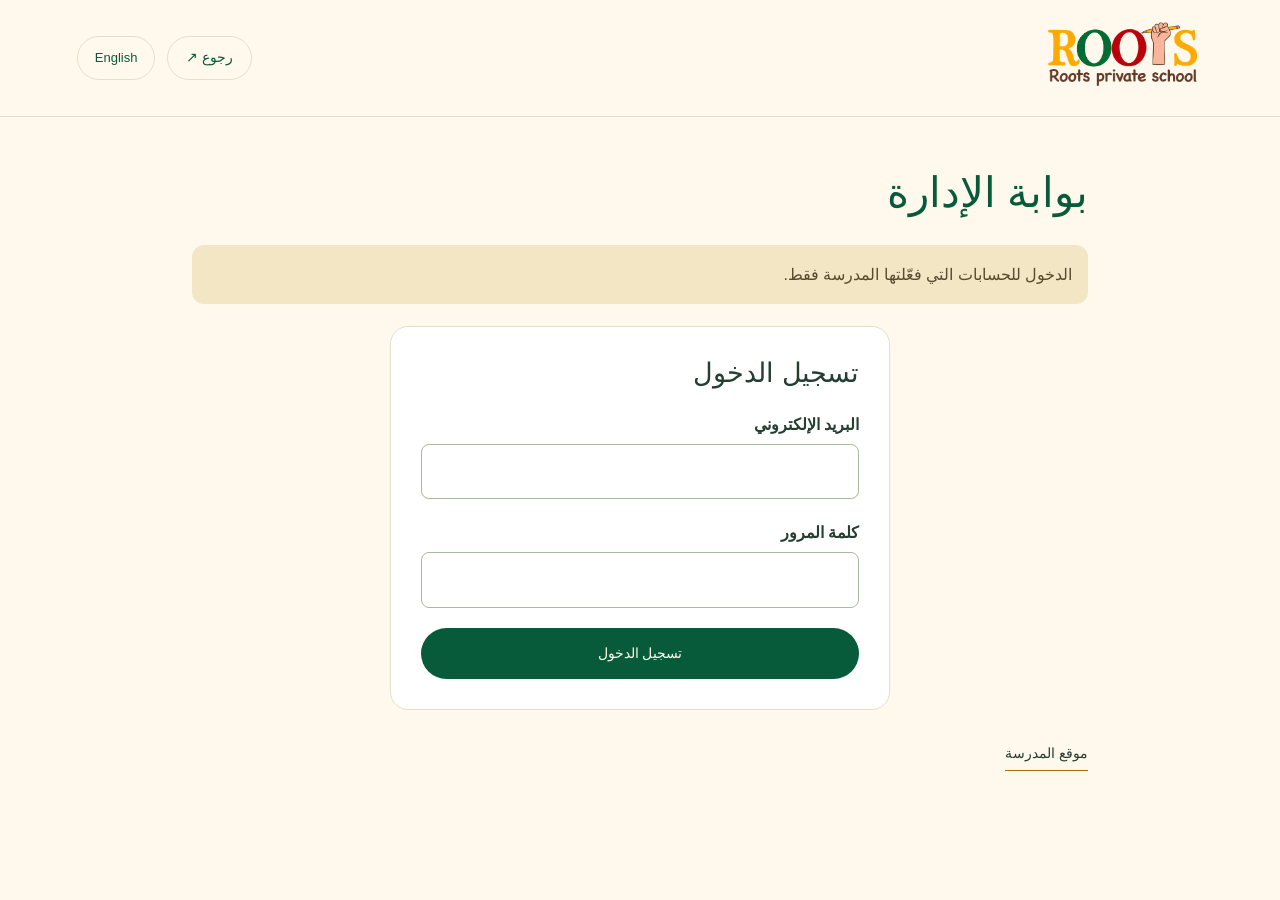
==== admin.html @ 0a5bd3e1 "Publish Roots school website" ====
<!DOCTYPE html><html lang="ar" dir="rtl"><head><meta charset="utf-8"><meta name="viewport" content="width=device-width,initial-scale=1"><title>Roots | Admin</title><link rel="stylesheet" href="styles.css?v=portal-back-26"><script src="staff.js?v=16" defer></script><script src="auth-config.js" defer></script><script src="secure-auth.js?v=27" defer></script><script src="portal-back.js?v=27" defer></script></head><body class="portal-page"><header class="portal-header"><a href="index.html"><img src="roots-logo.png" alt="Roots Private School"></a><div class="portal-top-actions"><a class="portal-back" href="index.html" data-ar="رجوع ↗" data-en="Back ↗" aria-label="Back">رجوع ↗</a><button id="portal-language" class="language" type="button">English</button></div></header><main class="portal-main"><section id="login-panel"><h1 data-ar="بوابة الإدارة" data-en="Admin portal" >بوابة الإدارة</h1><div class="portal-banner"><span data-ar="الدخول للحسابات التي فعّلتها المدرسة فقط." data-en="Sign in with an account activated by the school.">الدخول للحسابات التي فعّلتها المدرسة فقط.</span></div><form id="staff-login" class="portal-card portal-form"><h2 data-ar="تسجيل الدخول" data-en="Sign in" >تسجيل الدخول</h2><label data-ar="البريد الإلكتروني" data-en="Email" for="username">البريد الإلكتروني</label><input id="username" type="email" required autocomplete="username"><label data-ar="كلمة المرور" data-en="Password" for="password">كلمة المرور</label><input id="password" type="password" required autocomplete="off"><button data-ar="تسجيل الدخول" data-en="Sign in" type="submit" class="button">تسجيل الدخول</button><p id="login-status" hidden role="status"><span data-ar="الحسابات غير مفعّلة بعد. استخدم نموذج العرض." data-en="Accounts are inactive. Use the preview instead." >الحسابات غير مفعّلة بعد. استخدم نموذج العرض.</span></p></form></section><section id="dashboard-panel" tabindex="-1" hidden><h1 data-ar="لوحة الإدارة" data-en="Admin dashboard" >لوحة الإدارة</h1><div class="portal-banner"><span data-ar="نموذج للعرض فقط — لا توجد حسابات أو بيانات طلاب. التعديلات لا تُحفظ." data-en="Preview only — no accounts or student records. Changes are not saved." >نموذج للعرض فقط — لا توجد حسابات أو بيانات طلاب. التعديلات لا تُحفظ.</span></div><div class="portal-grid"><article class="portal-card"><h2 data-ar="الطلاب" data-en="Students" >الطلاب</h2><p data-ar="إضافة الطلاب وتحديد صفوفهم وربط أولياء أمورهم." data-en="Add students, set their classes, and link their parents." >إضافة الطلاب وتحديد صفوفهم وربط أولياء أمورهم.</p><p data-ar="لا توجد بيانات بعد" data-en="No records yet" class="empty-state">لا توجد بيانات بعد</p><button data-ar="عرض النموذج" data-en="Open preview" type="button" class="preview-button" data-editor="0">عرض النموذج</button></article><article class="portal-card"><h2 data-ar="حسابات أولياء الأمور" data-en="Parent accounts" >حسابات أولياء الأمور</h2><p data-ar="إنشاء حسابات أولياء الأمور وربط كل حساب بأطفاله." data-en="Provision parent accounts and link each to their children." >إنشاء حسابات أولياء الأمور وربط كل حساب بأطفاله.</p><p data-ar="لا توجد بيانات بعد" data-en="No records yet" class="empty-state">لا توجد بيانات بعد</p><button data-ar="عرض النموذج" data-en="Open preview" type="button" class="preview-button" data-editor="1">عرض النموذج</button></article><article class="portal-card"><h2 data-ar="حسابات المعلمين" data-en="Teacher accounts" >حسابات المعلمين</h2><p data-ar="إدارة حسابات المعلمين وتعيين الصفوف والطلاب." data-en="Manage teacher accounts and assign classes and students." >إدارة حسابات المعلمين وتعيين الصفوف والطلاب.</p><p data-ar="لا توجد بيانات بعد" data-en="No records yet" class="empty-state">لا توجد بيانات بعد</p><button data-ar="عرض النموذج" data-en="Open preview" type="button" class="preview-button" data-editor="2">عرض النموذج</button></article><article class="portal-card"><h2 data-ar="محتوى الموقع" data-en="Website content" >محتوى الموقع</h2><p data-ar="إدارة محتوى المدرسة والصور ومعلومات التسجيل." data-en="Manage school content, photos, and admissions details." >إدارة محتوى المدرسة والصور ومعلومات التسجيل.</p><p data-ar="لا توجد بيانات بعد" data-en="No records yet" class="empty-state">لا توجد بيانات بعد</p><button data-ar="عرض النموذج" data-en="Open preview" type="button" class="preview-button" data-editor="3">عرض النموذج</button></article><article class="portal-card"><h2 data-ar="مراجعة التحديثات" data-en="Review updates" >مراجعة التحديثات</h2><p data-ar="مراجعة ملاحظات التعلّم والأنشطة." data-en="Review learning notes and activities." >مراجعة ملاحظات التعلّم والأنشطة.</p><p data-ar="لا توجد بيانات بعد" data-en="No records yet" class="empty-state">لا توجد بيانات بعد</p><button data-ar="عرض النموذج" data-en="Open preview" type="button" class="preview-button" data-editor="4">عرض النموذج</button></article><article class="portal-card"><h2 data-ar="الصلاحيات" data-en="Access permissions" >الصلاحيات</h2><p data-ar="تحديد من يمكنه مشاهدة وتعديل بيانات كل طالب." data-en="Control who can view and update each student’s records." >تحديد من يمكنه مشاهدة وتعديل بيانات كل طالب.</p><p data-ar="لا توجد بيانات بعد" data-en="No records yet" class="empty-state">لا توجد بيانات بعد</p><button data-ar="عرض النموذج" data-en="Open preview" type="button" class="preview-button" data-editor="5">عرض النموذج</button></article></div><div id="editor-panel" class="portal-card" hidden><h2 id="editor-title"></h2><p data-ar="هذا نموذج تجهيز فقط. ستُفعّل العمليات بعد ربط الحسابات والبيانات." data-en="This is a preparation preview. Actions will be enabled after accounts and data are connected." >هذا نموذج تجهيز فقط. ستُفعّل العمليات بعد ربط الحسابات والبيانات.</p><label for="preview-note"><span data-ar="ملاحظة تجريبية" data-en="Draft note" >ملاحظة تجريبية</span></label><textarea id="preview-note" rows="4" style="width:100%;padding:12px;margin:14px 0;font:inherit;border:1px solid #a9b8a0;border-radius:8px"></textarea><button data-ar="مسح وإغلاق" data-en="Clear and close" type="button" class="preview-button" id="editor-close">مسح وإغلاق</button></div><div class="portal-actions"><button data-ar="العودة إلى تسجيل الدخول" data-en="Back to sign-in" type="button" id="preview-exit" class="preview-button">العودة إلى تسجيل الدخول</button></div></section><div class="portal-actions"><a data-ar="موقع المدرسة" data-en="School website" href="index.html" class="text-link">موقع المدرسة</a></div></main></body></html>
---- styles.css ----
@charset "UTF-8";
:root{--green:#173f32;--cream:#f7f4eb;--ink:#233b31;--muted:#6b746b;--line:#d9ddd2;--sage:#dbe2cf;--gold:#ba925f}*{box-sizing:border-box}html{scroll-behavior:smooth;scroll-padding-top:110px}body{margin:0;background:var(--cream);color:var(--ink);font-family:Arial,"Helvetica Neue",sans-serif;line-height:1.7}a{color:inherit;text-decoration:none}button{font:inherit}a,button,summary{-webkit-tap-highlight-color:transparent}a:focus-visible,button:focus-visible,summary:focus-visible{outline:3px solid var(--gold);outline-offset:5px}h1,h2,h3,p{margin:0}h1,h2{white-space:pre-line}h1,h2,h3{line-height:1.25;font-weight:500}p{color:var(--muted)}.draft{text-align:center;font-size:11px;padding:7px 16px;background:var(--sage);letter-spacing:.02em}.site-header{height:92px;display:flex;align-items:center;justify-content:space-between;padding:0 6%;border-bottom:1px solid var(--line);background:var(--cream);position:sticky;top:0;z-index:20}.brand{display:flex;align-items:center;gap:11px;direction:ltr;font-family:Georgia,serif;font-size:42px;line-height:1}.brand-mark{font-family:Arial;font-size:45px}.brand small{display:block;font:8px Arial;letter-spacing:3px;margin-top:7px}.site-header nav{display:flex;gap:35px;font-size:14px}.site-header nav a:hover,.text-link:hover{color:var(--gold)}.language{border:1px solid var(--line);background:none;cursor:pointer;border-radius:30px;padding:7px 17px;color:var(--green);font-size:13px;direction:ltr}.hero{display:grid;grid-template-columns:1.1fr 1fr;min-height:660px;margin:0 6%;align-items:center;gap:5%;padding:50px 0 65px}.eyebrow{font-size:11px;letter-spacing:2px;display:block;margin-bottom:25px;direction:ltr;color:var(--muted)}h1{font-size:clamp(48px,5.7vw,83px);letter-spacing:-2px;color:var(--green);margin-bottom:25px}.hero-description{font-size:19px;max-width:430px}.actions{display:flex;align-items:center;gap:25px;flex-wrap:wrap;margin:32px 0 40px}.button{display:inline-flex;align-items:center;justify-content:center;border-radius:40px;background:var(--green);color:var(--cream);padding:14px 26px;font-size:14px;transition:background .2s,transform .2s}.button:hover{background:#2b5b45;transform:translateY(-2px)}.text-link{font-size:14px;border-bottom:1px solid var(--gold);padding:4px 0}.hero-caption{display:flex;align-items:center;gap:9px;font-size:12px;color:var(--muted)}.dot{width:7px;height:7px;border-radius:50%;background:var(--gold)}.hero-art{height:550px;background:var(--sage);border-radius:230px 230px 5px 5px;position:relative;overflow:hidden;color:var(--green);display:flex;justify-content:center}.hero-art>svg{height:90%;width:90%;align-self:end;z-index:2}.art-label{position:absolute;top:70px;font-size:9px;letter-spacing:2px;z-index:3;direction:ltr}.orbit{border:1px solid #b4c0a6;border-radius:50%;position:absolute;width:360px;height:360px;top:95px;left:calc(50% - 180px)}.orbit-two{width:440px;height:440px;left:calc(50% - 220px);top:55px}.art-bottom{position:absolute;bottom:22px;left:20px;right:20px;z-index:4;display:flex;justify-content:space-between;gap:10px;font-size:9px}.art-bottom>span:first-child{direction:ltr}.section{padding:100px 6%;border-top:1px solid var(--line);scroll-margin-top:0}.section-head h2{font-size:clamp(33px,3.7vw,52px);max-width:720px;color:var(--green)}.section-head>p{margin-top:18px}.intro{display:grid;grid-template-columns:1fr 1fr;gap:9%;align-items:start}.intro-copy>p{font-size:20px;line-height:1.9;margin:35px 0 25px}.facts{background:#edeedf}.fact-grid{display:grid;grid-template-columns:repeat(3,1fr);gap:30px;margin-top:55px}.fact{border-inline-start:1px solid #cbd0bb;padding-inline-start:25px;display:flex;flex-direction:column}.fact strong{font-size:clamp(48px,6vw,82px);font-weight:400;font-family:Georgia,serif;direction:ltr;text-align:start;line-height:1.2}.fact span{font-size:14px;margin-top:14px}.note{font-size:11px;margin-top:35px}.pride-grid{display:grid;grid-template-columns:repeat(3,1fr);gap:4%;margin-top:55px}.pride-item{border-top:1px solid var(--gold);padding-top:25px}.pride-item h3{font-size:25px;margin:20px 0}.pride-item p{font-size:15px}.journey{background:var(--green);color:var(--cream);display:grid;grid-template-columns:1fr 1fr;gap:8%;position:relative}.journey .section-head h2,.journey h3{color:var(--cream)}.journey p,.journey .eyebrow{color:#c3cebd}.journey-title{position:sticky;top:130px;align-self:start}.journey-plant{height:260px;color:#adc494;opacity:.75}.journey-plant svg{height:100%;width:100%}.journey-steps{border-inline-start:1px solid #536f59}.journey-step{display:flex;gap:30px;padding:42px 35px;border-bottom:1px solid #45614d;transition:background .4s}.journey-step.is-active{background:#244d3a}.step-index{font-size:12px;color:#b8c6a8}.journey-step h3{font-size:35px;margin-bottom:15px}.journey-step p{font-size:15px}.play{display:grid;grid-template-columns:1fr 1fr;gap:8%;align-items:center}.play-visual{min-height:450px;position:relative;overflow:hidden;background:#e4e1cf;border-radius:5px 5px 200px 5px}.sun{height:110px;width:110px;border-radius:50%;background:#c9a16d;position:absolute;top:60px;right:65px}.hill{position:absolute;width:550px;height:330px;border-radius:50% 50% 0 0;bottom:-60px;background:#93a486;transform:rotate(-15deg);left:-140px}.hill-two{background:#345b43;left:80px;bottom:-155px;transform:rotate(20deg)}.visual-note{position:absolute;bottom:25px;left:20px;right:20px;color:white;font-size:12px}.play-copy>p{margin-top:30px}.media-layout{display:grid;grid-template-columns:.8fr 1fr;align-items:center;gap:8%;margin-top:50px}.lesson-art{min-height:290px;background:#e6d7be;display:flex;flex-direction:column;justify-content:center;align-items:center;border-radius:8px;color:var(--green);direction:ltr}.lesson-art>span{font:100px Georgia,serif}.lesson-art small{letter-spacing:3px;font-size:10px}.media-layout h3{font-size:28px;margin-bottom:20px}.pill{display:inline-block;background:var(--sage);border-radius:30px;font-size:12px;padding:7px 16px;margin-top:25px}.moment-grid{display:grid;grid-template-columns:repeat(3,1fr);gap:22px;margin-top:45px}.moment{min-height:310px;padding:25px;display:flex;flex-direction:column;justify-content:end;border-radius:4px;background:#e4dfce}.moment-two{background:#d4ddcd;margin-top:45px}.moment-three{background:#ead8c2}.moment-symbol{font-size:100px;align-self:center;margin:auto;color:var(--green);font-family:Georgia,serif;line-height:1}.moment h3{font-size:22px;margin:20px 0 10px}.moment small{font-size:11px;color:var(--muted)}.admissions{text-align:center;background:var(--green);color:var(--cream);padding-block:110px}.admissions .eyebrow{color:#c3cdb7}.admissions h2{font-size:clamp(36px,5vw,68px);max-width:900px;margin:auto}.admissions p{color:#c3cdb7;margin:25px auto;max-width:650px}.button-cream{background:var(--cream);color:var(--green)}.button-cream:hover{background:var(--sage)}.apply-intro{max-width:700px;margin:25px 0 40px}.faq-list{border-top:1px solid var(--line)}details{border-bottom:1px solid var(--line);padding:22px 0}summary{cursor:pointer;font-size:19px;list-style:none;display:flex;justify-content:space-between;align-items:center;gap:20px}summary::-webkit-details-marker{display:none}summary:after{content:'+';font-size:25px;color:var(--gold)}details[open] summary:after{content:'−'}details p{margin-top:20px;max-width:760px}.contact{display:grid;grid-template-columns:1fr 1fr;gap:8%;background:#e9ecdf}.contact-info{padding-top:45px}.contact-info h3{font-size:23px;margin-bottom:20px}footer{padding:65px 6% 25px}.footer-brand{display:flex;align-items:center;gap:20px;font:70px Georgia,serif;direction:ltr}.footer-brand span{font:40px Arial;color:var(--gold)}footer>p{font-size:14px;margin-top:10px}.footer-bottom{display:flex;justify-content:space-between;flex-wrap:wrap;gap:18px;border-top:1px solid var(--line);margin-top:45px;padding-top:25px;font-size:10px;color:var(--muted)}.skip-link{position:fixed;top:-100px;left:20px;background:var(--green);color:white;padding:15px;z-index:100}.skip-link:focus{top:10px}html[lang=en] h1,html[lang=en] h2,html[lang=en] h3{font-family:Georgia,serif}html[lang=en] h1{letter-spacing:-3px}
@media(min-width:1600px){body{max-width:1600px;margin:auto;border-inline:1px solid var(--line)}}@media(max-width:800px){.site-header{height:76px}.site-header nav{gap:18px;font-size:12px}.brand{font-size:34px}.brand-mark{font-size:34px}.hero{grid-template-columns:1fr;gap:35px;padding-top:55px}.hero-art{height:440px;max-width:550px;width:100%;justify-self:center}.hero h1{font-size:57px}.section{padding:65px 6%}.intro,.play,.media-layout,.contact{grid-template-columns:1fr;gap:30px}.intro-copy>p{margin-top:0}.pride-grid{grid-template-columns:1fr;gap:35px}.journey{grid-template-columns:1fr}.journey-title{position:static}.journey-plant{display:none}.journey-steps{margin-top:20px}.moment-grid{gap:12px}.moment{padding:18px;min-height:270px}.moment h3{font-size:19px}.moment-symbol{font-size:70px}.play-visual{min-height:340px}.fact-grid{gap:10px}.fact{padding-inline-start:14px}.fact strong{font-size:52px}.contact-info{padding-top:0}}
@media(max-width:480px){.draft{font-size:9px}.site-header nav{display:none}.hero h1{font-size:48px}.hero-art{height:400px}.hero-description{font-size:17px}.hero-caption{font-size:11px}.actions{gap:20px}.art-label{font-size:8px;top:60px}.art-bottom{font-size:8px}.fact-grid{grid-template-columns:1fr;gap:30px}.fact strong{font-size:65px}.fact{padding-inline-start:20px}.fact span{margin-top:5px}.moment-grid{grid-template-columns:1fr}.moment-two{margin-top:0}.moment{min-height:290px}.moment-symbol{font-size:100px}.journey-step{padding:28px 20px;gap:20px}.section-head h2{font-size:36px}.hero{min-height:0}.footer-bottom{flex-direction:column}}
@media(prefers-reduced-motion:reduce){html{scroll-behavior:auto}*,*:before,*:after{transition:none!important;animation:none!important}}

/* Mobile navigation and reading. */
.menu-toggle,.mobile-actions{display:none}.button,.language{min-height:44px}.site-header nav a{display:inline-flex;align-items:center;min-height:44px}
@media(max-width:800px){
html{scroll-padding-top:92px}.site-header{padding-inline:5%;gap:12px;flex-wrap:wrap;height:auto;min-height:76px}.brand{margin-inline-end:auto;font-size:32px;gap:7px}.brand-mark{font-size:32px}.brand small{letter-spacing:2px}.language{padding:7px 12px;flex-shrink:0}
.menu-toggle{display:inline-flex;align-items:center;gap:8px;min-height:44px;padding:7px 12px;border:1px solid var(--line);border-radius:30px;color:var(--green);background:transparent;cursor:pointer;font-size:13px}
.site-header nav{display:none;order:4;width:100%;flex-direction:column;gap:0;padding:8px 0 16px;border-top:1px solid var(--line)}.site-header nav.is-open{display:flex}.site-header nav a{font-size:16px;padding:10px 12px;border-radius:6px}.site-header nav a:hover{background:var(--sage)}
.mobile-actions{display:flex;position:fixed;bottom:0;inset-inline:0;z-index:30;gap:10px;padding:10px 5% calc(10px + env(safe-area-inset-bottom));background:var(--cream);border-top:1px solid var(--line);box-shadow:0 -4px 20px #173f320a}.mobile-actions .button{flex:1;padding:10px 12px;font-size:14px;min-height:48px}.button-outline{background:transparent;border:1px solid var(--green);color:var(--green)}.button-outline:hover{background:var(--sage)}body{padding-bottom:calc(78px + env(safe-area-inset-bottom))}
.hero{padding-top:36px;padding-bottom:48px;gap:28px}.hero h1{font-size:clamp(40px,9vw,57px);letter-spacing:-1px}html[lang=en] .hero h1{letter-spacing:-1.5px}.hero-description{line-height:1.8}.actions{margin:24px 0;gap:16px}.text-link{display:inline-flex;align-items:center;min-height:44px}.section{padding-block:52px}.eyebrow{margin-bottom:18px}.section-head h2{font-size:clamp(30px,7.8vw,42px);overflow-wrap:break-word}.intro-copy>p{font-size:18px;line-height:1.9}.pride-grid,.fact-grid,.moment-grid{margin-top:32px}.journey-step h3{font-size:30px}.journey-step{gap:16px}summary{font-size:17px;min-height:44px;line-height:1.6}.admissions h2{font-size:clamp(32px,8vw,48px)}.contact-info h3{font-size:21px;line-height:1.5}.hero-art{height:360px}.art-label{top:40px}.orbit{top:55px}.orbit-two{top:15px}.hero-art,.play-visual,.lesson-art{max-width:100%;min-width:0}.media-layout h3{font-size:25px;line-height:1.4}
}
@media(max-width:360px){.site-header{gap:6px}.menu-toggle,.language{padding-inline:9px}.menu-toggle{gap:5px}.brand{font-size:28px}.brand-mark{font-size:26px}.brand small{font-size:7px}.hero h1{font-size:39px}.hero-art{height:310px}.art-bottom{flex-wrap:wrap}}

/* Official school identity. */
.official-logo{display:block;width:190px;height:auto;object-fit:contain}
.footer-brand{width:fit-content}.footer-brand .official-logo{width:280px;max-width:100%}
@media(max-width:800px){.brand .official-logo{width:140px}.footer-brand .official-logo{width:240px}}
@media(max-width:360px){.brand .official-logo{width:120px}}

.hero-art.school-photo{border-radius:16px;display:block;background:var(--sage);height:550px}
.school-photo>img{display:block;width:100%;height:100%;object-fit:cover;object-position:center 48%}
.school-photo-caption{position:absolute;bottom:18px;inset-inline:18px;padding:10px 16px;background:var(--cream);color:var(--green);border-radius:8px;font-size:14px;text-align:center}
@media(max-width:800px){.hero-art.school-photo{height:auto;aspect-ratio:3/4;max-width:450px}.school-photo-caption{font-size:13px}}

/* A warm palette drawn from the official Roots logo. */
:root{--green:#075b3a;--cream:#fff9ed;--ink:#243e30;--muted:#616b5d;--line:#e5dfca;--sage:#e4edcf;--gold:#af6e00;--yellow:#f7bf24;--red:#b63639}
.draft{background:#f9e5a3;color:#50431d}.site-header{background:#fff9ed}
.button{background:var(--green)}.button:hover{background:#087347}
.facts{background:#f9edc7}.fact{border-color:#d8c681}.fact strong{color:var(--green)}
.pride-item{border-top-width:3px}.pride-item:nth-child(1){border-color:var(--green)}.pride-item:nth-child(2){border-color:var(--yellow)}.pride-item:nth-child(3){border-color:var(--red)}
.pride-item .eyebrow{color:var(--green)}.pride-item:nth-child(2) .eyebrow{color:#8b6100}.pride-item:nth-child(3) .eyebrow{color:var(--red)}
.journey{background:#075b3a}.journey-step.is-active{background:#176a47}.journey-steps{border-color:#659072}.journey-step{border-color:#4a805e}
.journey p,.journey .eyebrow{color:#e0ecd4}.step-index{color:#f8d576}
.play-visual{background:#ffefbc}.sun{background:var(--yellow)}.hill-one{background:#b2c980}.hill-two{background:#26734b}
.lesson-art{background:#fae7ab}.pill{background:#e4edcf;color:var(--green)}
.moment-one{background:#fae7ab}.moment-two{background:#e1ebcf}.moment-three{background:#f3ddd4}.moment-three .moment-symbol{color:var(--red)}
.admissions{background:#075b3a}.admissions p,.admissions .eyebrow{color:#e0ecd4}
.button-cream{background:var(--yellow);color:#263b22}.button-cream:hover{background:#ffcf49}
.contact{background:#e7efd8}.footer-brand{color:var(--green)}
.school-photo-caption{background:#fff9edf2}.dot{background:var(--yellow)}
@media(max-width:800px){.mobile-actions{background:#fff9ed}.mobile-actions .button-outline{background:transparent;color:var(--green)}.mobile-actions .button-outline:hover{background:var(--sage)}}

/* More expressive school colours. */
.hero{background:linear-gradient(130deg,#fff9ed 30%,#f8edc5);border-radius:0 0 28px 28px;padding-inline:3%;margin-inline:3%}
.hero .button{background:#f7bf24;color:#243e30}.hero .button:hover{background:#ffce48}
.pride{background:#f0f5e5}.pride-grid{gap:24px}.pride-item{padding:28px;border-radius:14px;background:#e0ecd3;border-top:5px solid var(--green)}
.pride-item:nth-child(2){background:#ffefbd}.pride-item:nth-child(3){background:#f7dfd9}
.pride-item h3{color:var(--green)}.pride-item:nth-child(3) h3{color:#923638}
.facts{background:#ffe9a4}.learning{background:#fff1c9}.lesson-art{background:#f8d776;border:1px solid #edca69}
.moments{background:#fff9ed}.moment-one{background:#ffe29a}.moment-two{background:#cfe5bb}.moment-three{background:#f4cec5}
.contact{background:#d8eac8;border-top:4px solid #f7bf24}footer{background:#f9edc7}
.admissions{background:linear-gradient(120deg,#075b3a,#137447)}.admissions .button{box-shadow:0 4px 0 #d8990e}
@media(max-width:800px){.hero{padding-inline:6%;margin-inline:0;border-radius:0 0 22px 22px}.pride-item{padding:24px}.mobile-actions .button:first-child{background:#f7bf24;color:#243e30}.mobile-actions .button:first-child:hover{background:#ffce48}}

.pride-item:nth-child(2){background:#eee5ce;border-color:#b89a53}

.pride-item:nth-child(2){background:#d5d0c3;border-color:#8c8065}

.pride-item:nth-child(2){background:#b5aa92;border-color:#75674b}.pride-item:nth-child(2) p{color:#303c30}.pride-item:nth-child(2) .eyebrow{color:#4d452f}

.pride-item:nth-child(2){background:#d0e1eb;border-color:#668ca3}.pride-item:nth-child(2) h3{color:#24485e}.pride-item:nth-child(2) p{color:#344c5b}.pride-item:nth-child(2) .eyebrow{color:#3c6077}

.facts{background:#d0e1eb}.facts .fact{border-color:#9eb9ca}

.facts{background:#dfe7d4}.facts .fact{border-color:#b5c3a7}

.welcome-dialog{border:0;border-radius:24px;background:var(--cream);color:var(--ink);padding:36px;width:min(620px,92vw);max-height:90vh;overflow:auto;text-align:center;box-shadow:0 24px 100px #0003}.welcome-dialog::backdrop{background:#133c32ba;backdrop-filter:blur(5px)}.welcome-logo{width:190px;max-width:60%;height:auto;margin:0 auto 24px;display:block}.welcome-dialog h2{font-size:32px;margin-bottom:14px}.welcome-options{display:grid;grid-template-columns:1fr 1fr;gap:16px;margin:26px 0}.welcome-options button,.welcome-options a{border:1px solid #aec4a0;border-radius:16px;background:#dfe7d4;color:var(--green);padding:24px 16px;cursor:pointer;display:flex;flex-direction:column;gap:10px;align-items:center;font:inherit}.welcome-options a{background:#f3e6c5;border-color:#d3bc81}.welcome-options strong{font-size:22px}.welcome-options span{font-size:14px}.portal-note{font-size:13px;margin:16px 0;color:#556151}.welcome-options button:hover,.welcome-options a:hover{box-shadow:0 5px 18px #173f3218;transform:translateY(-2px)}
.portal-page{padding:0;background:#fff9ed}.portal-header{display:flex;align-items:center;justify-content:space-between;gap:12px;padding:20px 6%;border-bottom:1px solid var(--line)}.portal-header img{width:160px;height:auto}.portal-main{max-width:1050px;margin:auto;padding:50px 6%}.portal-main h1{font-size:42px;letter-spacing:0}.portal-main h2{font-size:27px}.portal-card{border:1px solid var(--line);border-radius:18px;padding:30px;background:white;margin:24px 0}.portal-form{max-width:500px;margin:auto}.portal-form label{display:block;margin:18px 0 6px;font-weight:bold}.portal-form input{width:100%;padding:13px;border:1px solid #a9b8a0;border-radius:8px;font:inherit;direction:ltr;min-height:48px}.portal-form .button{border:0;cursor:pointer;width:100%;margin-top:20px}.preview-button{border:1px solid var(--green);background:none;color:var(--green);padding:12px 18px;border-radius:30px;cursor:pointer;font:inherit;min-height:44px}.portal-banner{background:#f3e6c5;border-radius:12px;padding:16px;color:#574b30;margin:22px 0}.portal-grid{display:grid;grid-template-columns:repeat(2,1fr);gap:20px}.portal-grid .portal-card{margin:0}.empty-state{padding:24px 0;color:var(--muted)}.journey-track{display:flex;gap:12px;flex-wrap:wrap;margin-top:24px}.journey-track span{background:#e2ead7;padding:12px 18px;border-radius:30px}.portal-page [hidden]{display:none!important}.portal-actions{display:flex;gap:12px;align-items:center;flex-wrap:wrap;margin-top:28px}.portal-card p{margin-top:14px}#login-status{margin-top:16px;color:#8b3931}
@media(max-width:600px){.welcome-dialog{padding:26px 20px}.welcome-options{grid-template-columns:1fr}.welcome-options button,.welcome-options a{padding:18px}.portal-header img{width:120px}.portal-main{padding-top:30px}.portal-main h1{font-size:34px}.portal-grid{grid-template-columns:1fr}.portal-card{padding:22px}}

.staff-links{font-size:13px;color:var(--green);padding-top:18px}.portal-card label{display:block;margin-top:20px}

.other-entry{margin:16px 0}.other-button{background:none;border:0;text-decoration:underline;text-underline-offset:4px;color:var(--muted);font-size:13px;min-height:44px;padding:8px 16px;cursor:pointer}#other-roles{display:flex;justify-content:center;gap:12px;margin:8px 0 16px}#other-roles[hidden]{display:none}#other-roles a{padding:10px 22px;border:1px solid var(--line);border-radius:24px;color:var(--green);min-height:44px;background:white}

#secure-records .portal-form{display:grid;gap:12px;margin-block:16px}#secure-records input,#secure-records select,#secure-records textarea{font:inherit;padding:12px;border:1px solid #bbc8b5;border-radius:10px;width:100%;box-sizing:border-box}#secure-records .portal-grid{margin-block:24px}#secure-records button{margin:5px}

.management-dashboard>h2{font-size:2rem;margin-bottom:30px;color:#075d3c}.management-home{display:grid;grid-template-columns:repeat(2,minmax(0,1fr));gap:26px}.management-tile{padding:36px;min-height:300px;display:flex;flex-direction:column;align-items:flex-start;box-sizing:border-box}.management-tile h2{font-size:1.6rem;margin:0 0 16px}.management-tile p{line-height:1.8}.management-tile .empty-state{margin-top:auto;padding-top:32px}.management-panels .portal-form{max-width:700px}.management-panels>h2{margin-top:25px}.management-home[hidden],.management-panels[hidden]{display:none!important}@media(max-width:650px){.management-home{grid-template-columns:1fr}.management-tile{padding:24px;min-height:250px}}

/* Family learning journey */
.family-dashboard{padding:0!important;background:transparent!important;border:0!important;box-shadow:none!important}.family-welcome{padding:28px 0 32px}.family-welcome>p:first-child{font:700 12px/1.5 sans-serif;letter-spacing:2px;color:#98732b}.family-welcome h1{margin:12px 0;font-size:clamp(32px,5vw,48px);color:#075c3a}.family-welcome p{color:#64715f;font-size:17px}.family-dashboard>h2{font-size:18px;margin:0 0 14px}.child-switcher{display:flex;gap:12px;flex-wrap:wrap;margin-bottom:24px}.child-choice{display:flex;align-items:center;gap:10px;padding:12px 20px;border:1px solid #dce4d4;border-radius:18px;background:#fff;color:#34543e;font:inherit;cursor:pointer}.child-choice[aria-pressed=true]{background:#e6efdf;border:2px solid #14794c;padding:11px 19px}.child-avatar{display:flex;align-items:center;justify-content:center;width:42px;height:42px;border-radius:50%;background:#f4dfaa;color:#795b23;font-size:17px;font-weight:700;flex-shrink:0}.child-profile{display:flex;align-items:center;gap:28px;padding:30px;background:#fff;border:1px solid #e5e4d5;border-radius:24px;margin-bottom:22px}.child-photo-slot{display:flex;align-items:center;flex-direction:column;gap:10px;text-align:center;flex-shrink:0}.child-photo-slot .child-avatar{width:100px;height:100px;font-size:34px;border:6px solid #fff7e4;outline:1px dashed #d4c394}.child-photo-slot small{color:#7b806f;font-size:12px}.child-profile h2{font-size:28px;margin:8px 0 12px;color:#075c3a}.child-profile p{margin:0;color:#7b806f}.child-profile span:not(.child-avatar){display:inline-block;background:#eff3e8;border-radius:8px;padding:6px 12px;color:#466044}.journey-grid{display:grid;grid-template-columns:repeat(2,minmax(0,1fr));gap:18px;margin-bottom:28px}.journey-category{background:#fff;border:1px solid #e4e5d9;border-radius:22px;padding:24px;border-top:4px solid #a8c6aa}.journey-category.progress{border-top-color:#dfba62}.journey-category.activity{border-top-color:#b4badb}.journey-category.message{border-top-color:#dfa98e}.journey-category h3{font-size:22px;color:#244d36;margin:0 0 8px}.journey-category>p{color:#78816e;font-size:14px;margin:0 0 22px}.journey-empty{background:#f8f9f3;border-radius:12px;padding:22px;color:#737d6c;display:flex;flex-direction:column;gap:8px}.journey-empty small{font-size:12px}.journey-entry{border-top:1px solid #edf0e5;padding:15px 0}.journey-entry p{white-space:pre-wrap;margin:0 0 8px;color:#304a37}.journey-entry time{font-size:12px;color:#858b7e}.family-dashboard>.preview-button{margin-inline-end:10px;margin-bottom:12px}@media(max-width:640px){.journey-grid{grid-template-columns:1fr}.child-profile{gap:18px;padding:22px 16px}.child-photo-slot .child-avatar{width:76px;height:76px;font-size:26px}.child-profile h2{font-size:23px}.child-choice{padding:10px 14px}.family-welcome{padding-top:10px}}

.child-schedule{background:#fff;border:1px solid #e4e5d9;border-radius:22px;padding:24px;margin-bottom:20px}.child-schedule h3{font-size:22px;color:#244d36;margin:0 0 8px}.child-schedule>p{font-size:14px;color:#78816e;margin:0 0 20px}.schedule-pending{display:flex;align-items:center;gap:18px;background:#f4f6ee;border:1px dashed #d8dfcd;border-radius:14px;padding:22px}.schedule-icon{font-size:40px;color:#6d8c57;line-height:1}.schedule-pending strong{color:#3b5b3c;font-size:17px}.schedule-pending p{margin:8px 0 0;color:#78816e;font-size:14px;line-height:1.8}

/* Refined school identity in the main navigation */
.site-header .brand{padding:8px 12px;border:0;border-radius:16px;line-height:1;flex-shrink:0}.site-header .brand .official-logo{width:170px;height:72px;object-fit:contain;border:0;background:transparent}.site-header .brand:focus-visible{outline:2px solid #6b956b;outline-offset:3px}.site-header{min-height:100px;height:auto;padding-block:10px}.site-header nav{align-items:center;gap:28px}.site-header nav a{padding-block:8px}@media(max-width:800px){.site-header .brand .official-logo{width:130px;height:56px}.site-header .brand{padding:4px 6px}.site-header{min-height:78px;padding-block:8px}}

/* School playground photograph */
.play-visual{height:520px;min-height:0;border-radius:24px;}.play-visual>img{display:block;width:100%;height:100%;object-fit:cover;object-position:center 62%;}@media(max-width:800px){.play-visual{height:420px;}}

/* White background for section 03 */
#pride{background:#fff;}

.admission-grid{display:grid;grid-template-columns:repeat(2,minmax(0,1fr));gap:24px;margin-top:40px}.admission-card{background:white;border:1px solid var(--line);border-radius:20px;padding:30px}.admission-card h3{font-size:24px;color:var(--green);margin-bottom:20px}.admission-card ul{margin:0;padding-inline-start:22px;color:var(--ink)}.admission-card li{padding:6px 0;line-height:1.85}.admission-cta{margin-top:30px;padding:28px;background:var(--sage);border-radius:20px;display:flex;align-items:center;justify-content:space-between;gap:20px}.contact-links{display:grid;gap:16px}.contact-links>a,.contact-links>div{display:flex;justify-content:space-between;gap:24px;border-bottom:1px solid #c8d2c1;padding:12px 0}.contact-links b{font-weight:500}.contact-links a:hover{color:var(--green);text-decoration:underline}@media(max-width:800px){.admission-grid{grid-template-columns:1fr;gap:16px}.admission-card{padding:24px}.admission-cta{align-items:start;flex-direction:column}.contact-links>a,.contact-links>div{flex-wrap:wrap;gap:8px}}

.transport-feature{grid-column:1/-1;background:white;border:1px solid var(--line);border-radius:20px;padding:30px;margin-top:20px}.transport-feature h3{font-size:26px;color:var(--green);margin-bottom:12px}.transport-feature p{max-width:800px;margin-bottom:16px}

.portal-top-actions{display:flex;align-items:center;gap:12px}.portal-back{display:inline-flex;align-items:center;justify-content:center;min-height:44px;border:1px solid var(--line);border-radius:30px;padding:7px 18px;color:var(--green);font-size:14px;white-space:nowrap}.portal-back:hover{background:#e7eedf}@media(max-width:500px){.portal-top-actions{gap:8px}.portal-back{padding:7px 12px}}

.permission-link{display:flex;align-items:center;justify-content:space-between;gap:16px;padding:14px 0;border-bottom:1px solid var(--line)}.portal-form label{display:grid;gap:8px;font-weight:600}.portal-form label select{font-weight:400}

.student-picks{border:1px solid var(--line);border-radius:16px;padding:18px;display:grid;gap:12px}.student-picks .student-pick{display:flex;align-items:center;gap:12px;padding:12px;background:#f7f9f4;border-radius:10px;font-weight:400}.student-pick input[type=checkbox]{width:22px;height:22px;min-height:0;margin:0;flex:none;accent-color:var(--green)}

/* Compact school workspace */
.workspace-layout{display:grid!important;grid-template-columns:210px minmax(0,1fr);gap:24px;align-items:start;padding:24px!important;background:#f4f6f8!important;max-width:1400px;margin:auto;border-radius:20px}.workspace-layout>h2{grid-column:1/-1;font-size:28px;margin:0 0 8px}.dashboard-sidebar{display:grid;gap:8px;background:white;padding:20px 14px;border:1px solid #e4e9e6;border-radius:16px;position:sticky;top:20px}.dashboard-sidebar strong{padding:8px 10px 16px;font-size:15px}.dashboard-nav{text-align:start;border:0;border-radius:10px;background:transparent;color:#43554b;padding:12px 14px;cursor:pointer;font-size:14px}.dashboard-nav:hover{background:#f0f5ee}.dashboard-nav.active{background:#e5efdf;color:#164d36;font-weight:600}.dashboard-workspace{min-width:0}.dashboard-workspace .management-home{grid-template-columns:repeat(2,minmax(0,1fr));gap:16px}.dashboard-workspace .management-tile{padding:24px!important;border:1px solid #e4e9e6;border-radius:16px;min-height:0!important;background:white}.dashboard-workspace .management-tile h2{font-size:23px;margin-bottom:12px}.dashboard-workspace .management-tile p{font-size:14px;line-height:1.7}.dashboard-workspace .management-tile .empty-state{display:none}.dashboard-workspace .management-tile button{margin-top:20px;padding:8px 18px;min-height:40px}.dashboard-workspace .management-panels>h2{font-size:27px;margin:20px 0}.dashboard-search{width:100%;padding:12px 16px;margin:0 0 20px;border-radius:12px!important;min-height:44px!important;background:white}.dashboard-workspace .portal-card{padding:24px!important;border-radius:16px;margin-bottom:16px}.dashboard-workspace .portal-card h3{font-size:22px}.dashboard-workspace .portal-form input,.dashboard-workspace .portal-form select{min-height:44px!important;padding:10px 12px!important;font-size:15px}.dashboard-workspace .portal-form .button{min-height:44px;padding:10px 20px}.workspace-layout>[class=preview-button]{grid-column:2;padding:9px 16px;justify-self:start}@media(max-width:800px){.workspace-layout{grid-template-columns:1fr;padding:16px!important}.dashboard-sidebar{position:static;display:flex;overflow-x:auto;padding:10px;gap:6px}.dashboard-sidebar strong{display:none}.dashboard-nav{white-space:nowrap}.dashboard-workspace .management-home{grid-template-columns:1fr}.workspace-layout>[class=preview-button]{grid-column:1}}
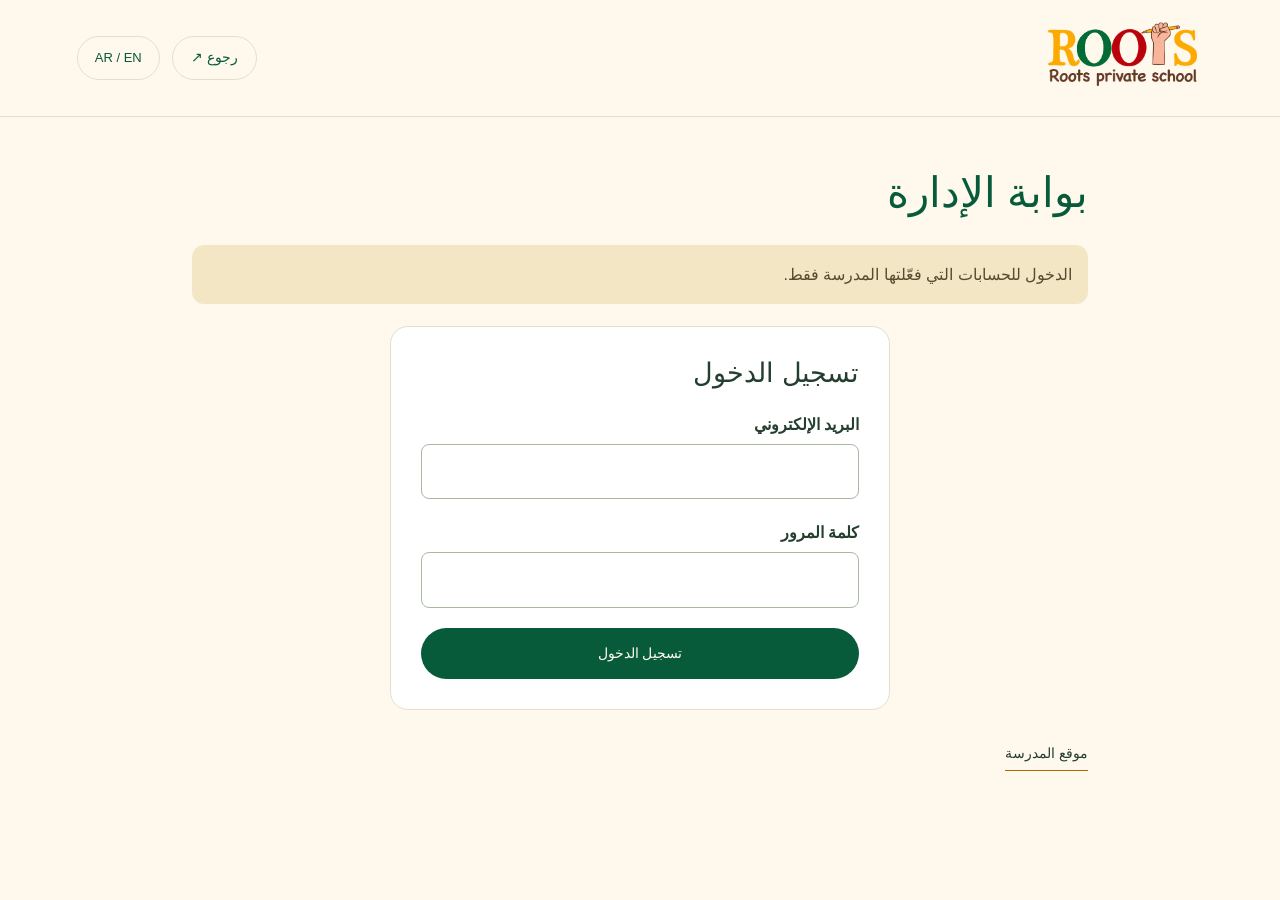
==== commit e9d2adf3: "Stage approved coordinated dashboard and recovery upgrade" ====
--- a/admin.html
+++ b/admin.html
@@ -1 +1 @@
-<!DOCTYPE html><html lang="ar" dir="rtl"><head><meta charset="utf-8"><meta name="viewport" content="width=device-width,initial-scale=1"><title>Roots | Admin</title><link rel="stylesheet" href="styles.css?v=portal-back-26"><script src="staff.js?v=16" defer></script><script src="auth-config.js" defer></script><script src="secure-auth.js?v=27" defer></script><script src="portal-back.js?v=27" defer></script></head><body class="portal-page"><header class="portal-header"><a href="index.html"><img src="roots-logo.png" alt="Roots Private School"></a><div class="portal-top-actions"><a class="portal-back" href="index.html" data-ar="رجوع ↗" data-en="Back ↗" aria-label="Back">رجوع ↗</a><button id="portal-language" class="language" type="button">English</button></div></header><main class="portal-main"><section id="login-panel"><h1 data-ar="بوابة الإدارة" data-en="Admin portal" >بوابة الإدارة</h1><div class="portal-banner"><span data-ar="الدخول للحسابات التي فعّلتها المدرسة فقط." data-en="Sign in with an account activated by the school.">الدخول للحسابات التي فعّلتها المدرسة فقط.</span></div><form id="staff-login" class="portal-card portal-form"><h2 data-ar="تسجيل الدخول" data-en="Sign in" >تسجيل الدخول</h2><label data-ar="البريد الإلكتروني" data-en="Email" for="username">البريد الإلكتروني</label><input id="username" type="email" required autocomplete="username"><label data-ar="كلمة المرور" data-en="Password" for="password">كلمة المرور</label><input id="password" type="password" required autocomplete="off"><button data-ar="تسجيل الدخول" data-en="Sign in" type="submit" class="button">تسجيل الدخول</button><p id="login-status" hidden role="status"><span data-ar="الحسابات غير مفعّلة بعد. استخدم نموذج العرض." data-en="Accounts are inactive. Use the preview instead." >الحسابات غير مفعّلة بعد. استخدم نموذج العرض.</span></p></form></section><section id="dashboard-panel" tabindex="-1" hidden><h1 data-ar="لوحة الإدارة" data-en="Admin dashboard" >لوحة الإدارة</h1><div class="portal-banner"><span data-ar="نموذج للعرض فقط — لا توجد حسابات أو بيانات طلاب. التعديلات لا تُحفظ." data-en="Preview only — no accounts or student records. Changes are not saved." >نموذج للعرض فقط — لا توجد حسابات أو بيانات طلاب. التعديلات لا تُحفظ.</span></div><div class="portal-grid"><article class="portal-card"><h2 data-ar="الطلاب" data-en="Students" >الطلاب</h2><p data-ar="إضافة الطلاب وتحديد صفوفهم وربط أولياء أمورهم." data-en="Add students, set their classes, and link their parents." >إضافة الطلاب وتحديد صفوفهم وربط أولياء أمورهم.</p><p data-ar="لا توجد بيانات بعد" data-en="No records yet" class="empty-state">لا توجد بيانات بعد</p><button data-ar="عرض النموذج" data-en="Open preview" type="button" class="preview-button" data-editor="0">عرض النموذج</button></article><article class="portal-card"><h2 data-ar="حسابات أولياء الأمور" data-en="Parent accounts" >حسابات أولياء الأمور</h2><p data-ar="إنشاء حسابات أولياء الأمور وربط كل حساب بأطفاله." data-en="Provision parent accounts and link each to their children." >إنشاء حسابات أولياء الأمور وربط كل حساب بأطفاله.</p><p data-ar="لا توجد بيانات بعد" data-en="No records yet" class="empty-state">لا توجد بيانات بعد</p><button data-ar="عرض النموذج" data-en="Open preview" type="button" class="preview-button" data-editor="1">عرض النموذج</button></article><article class="portal-card"><h2 data-ar="حسابات المعلمين" data-en="Teacher accounts" >حسابات المعلمين</h2><p data-ar="إدارة حسابات المعلمين وتعيين الصفوف والطلاب." data-en="Manage teacher accounts and assign classes and students." >إدارة حسابات المعلمين وتعيين الصفوف والطلاب.</p><p data-ar="لا توجد بيانات بعد" data-en="No records yet" class="empty-state">لا توجد بيانات بعد</p><button data-ar="عرض النموذج" data-en="Open preview" type="button" class="preview-button" data-editor="2">عرض النموذج</button></article><article class="portal-card"><h2 data-ar="محتوى الموقع" data-en="Website content" >محتوى الموقع</h2><p data-ar="إدارة محتوى المدرسة والصور ومعلومات التسجيل." data-en="Manage school content, photos, and admissions details." >إدارة محتوى المدرسة والصور ومعلومات التسجيل.</p><p data-ar="لا توجد بيانات بعد" data-en="No records yet" class="empty-state">لا توجد بيانات بعد</p><button data-ar="عرض النموذج" data-en="Open preview" type="button" class="preview-button" data-editor="3">عرض النموذج</button></article><article class="portal-card"><h2 data-ar="مراجعة التحديثات" data-en="Review updates" >مراجعة التحديثات</h2><p data-ar="مراجعة ملاحظات التعلّم والأنشطة." data-en="Review learning notes and activities." >مراجعة ملاحظات التعلّم والأنشطة.</p><p data-ar="لا توجد بيانات بعد" data-en="No records yet" class="empty-state">لا توجد بيانات بعد</p><button data-ar="عرض النموذج" data-en="Open preview" type="button" class="preview-button" data-editor="4">عرض النموذج</button></article><article class="portal-card"><h2 data-ar="الصلاحيات" data-en="Access permissions" >الصلاحيات</h2><p data-ar="تحديد من يمكنه مشاهدة وتعديل بيانات كل طالب." data-en="Control who can view and update each student’s records." >تحديد من يمكنه مشاهدة وتعديل بيانات كل طالب.</p><p data-ar="لا توجد بيانات بعد" data-en="No records yet" class="empty-state">لا توجد بيانات بعد</p><button data-ar="عرض النموذج" data-en="Open preview" type="button" class="preview-button" data-editor="5">عرض النموذج</button></article></div><div id="editor-panel" class="portal-card" hidden><h2 id="editor-title"></h2><p data-ar="هذا نموذج تجهيز فقط. ستُفعّل العمليات بعد ربط الحسابات والبيانات." data-en="This is a preparation preview. Actions will be enabled after accounts and data are connected." >هذا نموذج تجهيز فقط. ستُفعّل العمليات بعد ربط الحسابات والبيانات.</p><label for="preview-note"><span data-ar="ملاحظة تجريبية" data-en="Draft note" >ملاحظة تجريبية</span></label><textarea id="preview-note" rows="4" style="width:100%;padding:12px;margin:14px 0;font:inherit;border:1px solid #a9b8a0;border-radius:8px"></textarea><button data-ar="مسح وإغلاق" data-en="Clear and close" type="button" class="preview-button" id="editor-close">مسح وإغلاق</button></div><div class="portal-actions"><button data-ar="العودة إلى تسجيل الدخول" data-en="Back to sign-in" type="button" id="preview-exit" class="preview-button">العودة إلى تسجيل الدخول</button></div></section><div class="portal-actions"><a data-ar="موقع المدرسة" data-en="School website" href="index.html" class="text-link">موقع المدرسة</a></div></main></body></html>+<!DOCTYPE html><html lang="ar" dir="rtl"><head><meta charset="utf-8"><meta name="viewport" content="width=device-width,initial-scale=1"><title>Roots | Admin</title><link rel="stylesheet" href="styles.css?v=portal-back-26"><script src="staff.js?v=16" defer></script><script src="auth-config.js" defer></script><script src="admin-workspace.js?v=readiness-20261104-r9" defer></script><script src="portal-language.js?v=readiness-20261104-r9" defer></script><script src="school-client.js?v=readiness-20261104-r9" defer></script><script src="school-ui.js?v=readiness-20261104-r9" defer></script><script src="admin-spreadsheets.js?v=readiness-20261104-r9" defer></script><script src="admin-batch.js?v=readiness-20261104-r9" defer></script><script src="secure-auth.js?v=readiness-20261104-r9" defer></script><script src="portal-back.js?v=27" defer></script><link rel="stylesheet" href="admin-workspace.css?v=1"><link rel="stylesheet" href="school-ui.css?v=readiness-20261104-r9"><link rel="stylesheet" href="parent-workspace.css?v=readiness-20261104-r9"><link rel="stylesheet" href="admin-batch.css?v=readiness-20261104-r9"></head><body class="portal-page"><header class="portal-header"><a href="index.html"><img src="roots-logo.png" alt="Roots Private School"></a><div class="portal-top-actions"><a class="portal-back" href="index.html" data-ar="رجوع ↗" data-en="Back ↗" aria-label="Back">رجوع ↗</a><button id="portal-language" class="language" type="button">English</button></div></header><main class="portal-main"><section id="login-panel"><h1 data-ar="بوابة الإدارة" data-en="Admin portal" >بوابة الإدارة</h1><div class="portal-banner"><span data-ar="الدخول للحسابات التي فعّلتها المدرسة فقط." data-en="Sign in with an account activated by the school.">الدخول للحسابات التي فعّلتها المدرسة فقط.</span></div><form id="staff-login" class="portal-card portal-form"><h2 data-ar="تسجيل الدخول" data-en="Sign in" >تسجيل الدخول</h2><label data-ar="البريد الإلكتروني" data-en="Email" for="username">البريد الإلكتروني</label><input id="username" type="email" required autocomplete="username"><label data-ar="كلمة المرور" data-en="Password" for="password">كلمة المرور</label><input id="password" type="password" required autocomplete="off"><button data-ar="تسجيل الدخول" data-en="Sign in" type="submit" class="button">تسجيل الدخول</button><p id="login-status" hidden role="status"><span data-ar="الحسابات غير مفعّلة بعد. استخدم نموذج العرض." data-en="Accounts are inactive. Use the preview instead." >الحسابات غير مفعّلة بعد. استخدم نموذج العرض.</span></p></form></section><section id="dashboard-panel" tabindex="-1" hidden><h1 data-ar="لوحة الإدارة" data-en="Admin dashboard" >لوحة الإدارة</h1><div class="portal-banner"><span data-ar="نموذج للعرض فقط — لا توجد حسابات أو بيانات طلاب. التعديلات لا تُحفظ." data-en="Preview only — no accounts or student records. Changes are not saved." >نموذج للعرض فقط — لا توجد حسابات أو بيانات طلاب. التعديلات لا تُحفظ.</span></div><div class="portal-grid"><article class="portal-card"><h2 data-ar="الطلاب" data-en="Students" >الطلاب</h2><p data-ar="إضافة الطلاب وتحديد صفوفهم وربط أولياء أمورهم." data-en="Add students, set their classes, and link their parents." >إضافة الطلاب وتحديد صفوفهم وربط أولياء أمورهم.</p><p data-ar="لا توجد بيانات بعد" data-en="No records yet" class="empty-state">لا توجد بيانات بعد</p><button data-ar="عرض النموذج" data-en="Open preview" type="button" class="preview-button" data-editor="0">عرض النموذج</button></article><article class="portal-card"><h2 data-ar="حسابات أولياء الأمور" data-en="Parent accounts" >حسابات أولياء الأمور</h2><p data-ar="إنشاء حسابات أولياء الأمور وربط كل حساب بأطفاله." data-en="Provision parent accounts and link each to their children." >إنشاء حسابات أولياء الأمور وربط كل حساب بأطفاله.</p><p data-ar="لا توجد بيانات بعد" data-en="No records yet" class="empty-state">لا توجد بيانات بعد</p><button data-ar="عرض النموذج" data-en="Open preview" type="button" class="preview-button" data-editor="1">عرض النموذج</button></article><article class="portal-card"><h2 data-ar="حسابات المعلمين" data-en="Teacher accounts" >حسابات المعلمين</h2><p data-ar="إدارة حسابات المعلمين وتعيين الصفوف والطلاب." data-en="Manage teacher accounts and assign classes and students." >إدارة حسابات المعلمين وتعيين الصفوف والطلاب.</p><p data-ar="لا توجد بيانات بعد" data-en="No records yet" class="empty-state">لا توجد بيانات بعد</p><button data-ar="عرض النموذج" data-en="Open preview" type="button" class="preview-button" data-editor="2">عرض النموذج</button></article><article class="portal-card"><h2 data-ar="محتوى الموقع" data-en="Website content" >محتوى الموقع</h2><p data-ar="إدارة محتوى المدرسة والصور ومعلومات التسجيل." data-en="Manage school content, photos, and admissions details." >إدارة محتوى المدرسة والصور ومعلومات التسجيل.</p><p data-ar="لا توجد بيانات بعد" data-en="No records yet" class="empty-state">لا توجد بيانات بعد</p><button data-ar="عرض النموذج" data-en="Open preview" type="button" class="preview-button" data-editor="3">عرض النموذج</button></article><article class="portal-card"><h2 data-ar="مراجعة التحديثات" data-en="Review updates" >مراجعة التحديثات</h2><p data-ar="مراجعة ملاحظات التعلّم والأنشطة." data-en="Review learning notes and activities." >مراجعة ملاحظات التعلّم والأنشطة.</p><p data-ar="لا توجد بيانات بعد" data-en="No records yet" class="empty-state">لا توجد بيانات بعد</p><button data-ar="عرض النموذج" data-en="Open preview" type="button" class="preview-button" data-editor="4">عرض النموذج</button></article><article class="portal-card"><h2 data-ar="الصلاحيات" data-en="Access permissions" >الصلاحيات</h2><p data-ar="تحديد من يمكنه مشاهدة وتعديل بيانات كل طالب." data-en="Control who can view and update each student’s records." >تحديد من يمكنه مشاهدة وتعديل بيانات كل طالب.</p><p data-ar="لا توجد بيانات بعد" data-en="No records yet" class="empty-state">لا توجد بيانات بعد</p><button data-ar="عرض النموذج" data-en="Open preview" type="button" class="preview-button" data-editor="5">عرض النموذج</button></article></div><div id="editor-panel" class="portal-card" hidden><h2 id="editor-title"></h2><p data-ar="هذا نموذج تجهيز فقط. ستُفعّل العمليات بعد ربط الحسابات والبيانات." data-en="This is a preparation preview. Actions will be enabled after accounts and data are connected." >هذا نموذج تجهيز فقط. ستُفعّل العمليات بعد ربط الحسابات والبيانات.</p><label for="preview-note"><span data-ar="ملاحظة تجريبية" data-en="Draft note" >ملاحظة تجريبية</span></label><textarea id="preview-note" rows="4" style="width:100%;padding:12px;margin:14px 0;font:inherit;border:1px solid #a9b8a0;border-radius:8px"></textarea><button data-ar="مسح وإغلاق" data-en="Clear and close" type="button" class="preview-button" id="editor-close">مسح وإغلاق</button></div><div class="portal-actions"><button data-ar="العودة إلى تسجيل الدخول" data-en="Back to sign-in" type="button" id="preview-exit" class="preview-button">العودة إلى تسجيل الدخول</button></div></section><div class="portal-actions"><a data-ar="موقع المدرسة" data-en="School website" href="index.html" class="text-link">موقع المدرسة</a></div></main></body></html>
--- a/admin-workspace.css
+++ b/admin-workspace.css
@@ -0,0 +1,20 @@
+/* Scoped admin workspace; fields and checkboxes have separate sizing. */
+.aw-shell{--aw-green:#225640;--aw-muted:#65746b;display:grid;grid-template-columns:200px minmax(0,1fr);gap:26px;align-items:start;background:#f3f5f1;padding:24px;border:1px solid #e1e7dc;border-radius:22px;min-height:620px;line-height:1.65}
+.portal-main:has(.aw-shell){max-width:1440px;padding:28px 4%}.aw-shell *,.aw-dialog *{box-sizing:border-box}.aw-main{min-width:0}.aw-shell h1{font-size:29px;margin:0;color:#244d39}.aw-shell h2{font-size:23px}.aw-heading{margin:0 0 24px}.aw-subtitle{font-size:14px;color:#65746b;margin:8px 0 0;line-height:1.8}.aw-sidebar{position:sticky;top:20px;background:#fff;border:1px solid #e1e7dc;border-radius:16px;padding:18px 12px;display:flex;flex-direction:column;gap:6px}.aw-sidebar strong{font-size:17px;padding:8px 12px 18px}.aw-nav{font:inherit;text-align:start;padding:11px 13px;background:none;border:0;border-radius:10px;cursor:pointer;color:#54665b;font-size:14px;white-space:nowrap}.aw-nav:hover{background:#f2f5ed}.aw-nav.active{background:#e4ecdc;color:#225640;font-weight:bold}.aw-sidebar-footer{border-top:1px solid #e4e8de;padding-top:12px;margin-top:20px;display:flex;flex-direction:column;gap:4px}
+.aw-body{background:#fff;border:1px solid #e1e7dc;border-radius:16px;padding:22px;min-height:400px}.aw-toolbar{display:flex;flex-wrap:wrap;gap:12px;align-items:center;margin-bottom:20px}.aw-search{flex:1;min-width:180px}.aw-shell input:not([type=checkbox]),.aw-shell select,.aw-dialog input:not([type=checkbox]),.aw-dialog select,.aw-dialog textarea{font:inherit;font-size:14px;min-height:44px;padding:10px 12px;border:1px solid #cbd5c5;border-radius:9px;background:#fff;color:#244d39;max-width:100%}.aw-dialog textarea{min-height:110px;width:100%;resize:vertical}.aw-dialog input[type=password]{direction:ltr;text-align:start}.aw-button{font:inherit;font-size:13px;min-height:40px;padding:8px 15px;border:1px solid #c9d4c1;border-radius:9px;background:#fff;color:#225640;cursor:pointer;white-space:nowrap}.aw-button:hover{background:#f1f5eb}.aw-button.aw-primary{background:#225640;color:#fff;border-color:#225640}.aw-button:disabled{opacity:.45;cursor:default}.aw-button:focus-visible,.aw-dialog button:focus-visible,.aw-shell button:focus-visible{outline:3px solid #c5a568;outline-offset:2px}.aw-table-scroll{overflow:auto}.aw-table{width:100%;border-collapse:collapse;font-size:14px;text-align:start}.aw-table th{background:#f6f8f3;color:#6b7b70;font-weight:normal;padding:12px 14px;text-align:start;white-space:nowrap}.aw-table td{border-bottom:1px solid #edf0e8;padding:12px 14px;vertical-align:middle}.aw-table td:last-child{white-space:nowrap}.aw-table td:last-child .aw-button+.aw-button{margin-inline-start:6px}.aw-table strong{font-weight:600;color:#244d39}.aw-row-note{display:block;color:#6f7c72;font-size:12px;margin-top:4px;max-width:350px}.aw-badge{display:inline-block;padding:2px 9px;border-radius:18px;background:#ecf2e5;color:#386047;font-size:12px}.aw-pagination,.aw-picker-pages{display:flex;align-items:center;justify-content:flex-end;gap:10px;margin-top:18px;font-size:13px;color:#6b7b70}.aw-pagination>span{margin-inline-end:auto}.aw-empty{padding:32px 18px;text-align:center;color:#748174;font-size:15px}.aw-stats{display:grid;grid-template-columns:repeat(3,minmax(0,1fr));gap:16px}.aw-stat{padding:24px;background:#f4f7ee;border:1px solid #e0e8d5;border-radius:14px;cursor:pointer;text-align:start;color:#244d39}.aw-stat strong{display:block;font:36px Georgia,serif}.aw-stat span{font-size:14px}.aw-welcome{margin-top:30px;padding:24px;border-top:1px solid #e7ecdf}.aw-welcome p{margin:12px 0 22px}.aw-welcome .aw-button+.aw-button{margin-inline-start:10px}
+.aw-dialog{width:min(740px,94vw);max-width:94vw;max-height:90dvh;padding:0;border:1px solid #dce4d3;border-radius:18px;color:#244d39;background:#fff;box-shadow:0 20px 80px #142d2440;overflow:hidden}.aw-dialog::backdrop{background:#16372d80;backdrop-filter:blur(3px)}.aw-dialog-header{display:flex;justify-content:space-between;align-items:center;gap:16px;padding:20px 24px;border-bottom:1px solid #e5ebdc;background:#fbfcf8}.aw-dialog-header h2{font-size:24px;line-height:1.5;margin:0}.aw-close{border:0;background:#edf2e5;color:#244d39;cursor:pointer;border-radius:50%;width:36px;height:36px;flex:none;font:25px Arial}.aw-dialog-body{padding:20px 24px;max-height:calc(90dvh - 84px);overflow:auto;overscroll-behavior:contain}.aw-tabs{display:flex;gap:6px;margin:20px 0 18px;border-bottom:1px solid #e3eadb;padding-bottom:10px;overflow:auto}.aw-tab{font:inherit;font-size:14px;white-space:nowrap;cursor:pointer;border:0;border-radius:8px;background:none;padding:8px 14px;color:#758271}.aw-tab.active{background:#e6eedc;color:#225640}.aw-form{display:grid;gap:16px;padding-top:14px}.aw-field{display:grid;gap:6px;font-size:14px;font-weight:600;margin:0}.aw-field input,.aw-field select{width:100%;font-weight:400}.aw-form>.aw-button{justify-self:start}.aw-status{font-size:14px;color:#225640;line-height:1.7;margin:0}.aw-error{color:#9c423c}.aw-selection-summary{font-size:14px;font-weight:600;margin:0 0 12px}.aw-picker-filters{display:flex;align-items:center;flex-wrap:wrap;gap:8px;margin-bottom:12px}.aw-picker-filters input{flex:1;min-width:140px}.aw-picker-filters [aria-pressed=true]{background:#e6eedc}.aw-picker-list{border:1px solid #e1e8d9;border-radius:10px;max-height:280px;overflow:auto;overscroll-behavior:contain}.aw-dialog .aw-student-pick{display:flex;align-items:center;gap:12px;min-height:46px;margin:0;padding:10px 14px;border-bottom:1px solid #edf0e8;background:#fff;font-weight:400;cursor:pointer}.aw-dialog .aw-student-pick:last-child{border-bottom:0}.aw-dialog .aw-student-pick:has(input:checked){background:#f2f7eb}.aw-dialog .aw-student-pick input[type=checkbox]{appearance:auto;display:inline-block;width:18px!important;height:18px!important;min-width:18px!important;min-height:18px!important;max-width:18px;flex:0 0 18px;margin:0!important;padding:0!important;accent-color:#225640}.aw-student-pick span{font-size:14px}.aw-student-pick small{margin-inline-start:auto;font-size:12px;color:#71806e;white-space:nowrap}.aw-picker-actions{display:flex;flex-wrap:wrap;align-items:center;gap:10px;margin-top:16px;padding-top:16px;border-top:1px solid #e2eadb}.aw-picker-actions .aw-status{flex-basis:100%}.aw-update{border-bottom:1px solid #e3eadb;padding:16px 0}.aw-update time{margin-inline-start:16px;font-size:12px;color:#71806e}.aw-update p{margin:10px 0 12px;white-space:pre-wrap}
+@media(max-width:900px){.aw-shell{grid-template-columns:170px minmax(0,1fr);gap:16px;padding:16px}.aw-body{padding:16px}.aw-table th,.aw-table td{padding:10px}.aw-stat{padding:16px}.aw-nav{font-size:13px;padding-inline:10px}}
+@media(max-width:700px){.portal-main:has(.aw-shell){padding:16px 3%}.aw-shell{grid-template-columns:1fr;padding:12px;border-radius:16px}.aw-sidebar{position:static;flex-direction:row;overflow:auto;padding:8px;gap:4px}.aw-sidebar strong,.aw-sidebar-footer{display:none}.aw-main h1{font-size:25px}.aw-heading{margin-bottom:16px}.aw-body{padding:12px}.aw-stats{gap:8px}.aw-stat{padding:14px 8px}.aw-stat strong{font-size:27px}.aw-stat span{font-size:12px}.aw-toolbar{gap:8px}.aw-toolbar .aw-search{flex-basis:100%}.aw-pagination{flex-wrap:wrap}.aw-row-note{max-width:180px}.aw-table{min-width:480px}.aw-dialog-body,.aw-dialog-header{padding:16px}.aw-dialog-header h2{font-size:21px}.aw-picker-list{max-height:230px}.aw-picker-filters input{flex-basis:100%}.aw-dialog .aw-tabs{gap:2px}.aw-tab{padding-inline:10px}.aw-welcome{padding:18px 4px}.aw-shell .aw-sidebar-footer-mobile{display:flex;gap:8px}.aw-selection-summary{font-size:13px}}
+
+.aw-sidebar-footer-mobile{display:none}@media(max-width:700px){.aw-sidebar-footer-mobile{display:flex;gap:8px;padding-top:16px}}
+.aw-demo-banner{padding:12px 18px;background:#f4e8c8;border-radius:10px;color:#655739;margin:0 0 18px;font-size:13px}
+.aw-dialog[open]{display:flex;flex-direction:column}.aw-dialog-header{flex:none}.aw-dialog-body{min-height:0;max-height:none;overflow:auto}.aw-picker-actions{position:sticky;bottom:-20px;background:#fff;z-index:1;padding-bottom:12px;box-shadow:0 -8px 12px #fff}
+@media(max-width:700px){.aw-picker-actions{bottom:-16px}}
+.aw-confirm{width:min(480px,92vw)}.aw-confirm h2{font-size:22px;margin:0 0 14px}.aw-confirm p{font-size:15px;line-height:1.9}.aw-confirm .aw-dialog-body{padding:26px}.aw-confirm .aw-picker-actions{position:static;justify-content:flex-end;padding-bottom:0}
+
+.aw-student-number{font:600 13px/1.6 Arial,sans-serif;font-variant-numeric:tabular-nums;direction:ltr;white-space:nowrap;color:#6d7e68}.aw-student-pick .aw-student-number{min-width:36px}.aw-number-note{margin:8px 0 14px;padding:10px 14px;border-radius:8px;background:#f0f5e9;color:#386047;font-size:14px}
+
+.aw-student-dialog{width:min(820px,94vw)}.aw-profile-group{border:1px solid #e1e8d9;border-radius:12px;margin:0;padding:18px;min-width:0}.aw-profile-group legend{font-size:16px;font-weight:600;padding:0 8px;color:#225640}.aw-profile-grid{display:grid;grid-template-columns:repeat(2,minmax(0,1fr));gap:16px}.aw-full-width{grid-column:1/-1}.aw-registration-form{padding-top:0}.aw-registration-actions{display:flex;align-items:center;gap:10px;flex-wrap:wrap;position:sticky;bottom:-20px;background:#fff;border-top:1px solid #e2eadb;padding:16px 0 6px;box-shadow:0 -10px 14px #fff}.aw-registration-actions .aw-status{flex-basis:100%}.aw-profile-group textarea{min-height:80px}.aw-profile-group input[type=date]{direction:ltr}
+@media(max-width:700px){.aw-profile-grid{grid-template-columns:1fr;gap:12px}.aw-profile-group{padding:14px}.aw-registration-actions{bottom:-16px}}
+
+.aw-second-guardian{border-top:1px solid #e1e8d9;margin-top:18px;padding-top:12px}.aw-second-guardian summary{font-size:14px;font-weight:600;line-height:1.8;color:#225640;cursor:pointer;padding:6px 0}.aw-second-guardian[open] summary{margin-bottom:12px}
--- a/school-ui.css
+++ b/school-ui.css
@@ -0,0 +1,7 @@
+.sh-section{color:#244d39;min-width:0;line-height:1.8}.sh-section h2{font-size:24px;margin:0 0 14px}.sh-section h3{font-size:19px;margin:0 0 9px}.sh-toolbar{display:flex;gap:10px;align-items:center;flex-wrap:wrap;margin-bottom:22px}.sh-toolbar h2{margin:0;margin-inline-end:auto}.sh-list{display:grid;gap:14px}.sh-card{border:1px solid #e0e7d8;background:#fff;border-radius:14px;padding:20px;min-width:0}.sh-card-top{display:flex;align-items:flex-start;justify-content:space-between;gap:12px}.sh-card p{font-size:15px;margin:10px 0;white-space:pre-wrap;overflow-wrap:anywhere}.sh-meta{display:flex;gap:8px 16px;flex-wrap:wrap;font-size:13px;color:#69795d}.sh-actions{display:flex;gap:8px;flex-wrap:wrap;margin-top:16px}.sh-muted{font-size:14px;color:#6c7a65;line-height:1.8}.sh-badge{display:inline-block;padding:3px 10px;border-radius:20px;background:#edf3e4;color:#48623b;font-size:12px;white-space:nowrap}.sh-important{background:#fff2c9;color:#705815}.sh-cancelled{opacity:.7;background:#f5f4ef}.sh-unread{border-inline-start:4px solid #b7964b;background:#fafbf5}.sh-count{display:inline-grid;place-items:center;min-width:23px;height:23px;border-radius:50%;background:#225640;color:#fff;font:12px Arial,sans-serif;margin-inline-start:8px}.sh-grid{display:grid;grid-template-columns:repeat(2,minmax(0,1fr));gap:18px}.sh-full{grid-column:1/-1}.sh-form{max-width:800px;display:grid;gap:18px}.sh-form label{display:grid;gap:7px;font-size:15px;font-weight:600}.sh-form input,.sh-form select,.sh-form textarea,.sh-section>select{font:inherit;border:1px solid #c5d1bc;background:#fff;color:#244d39;border-radius:9px;padding:11px 12px;min-height:45px;max-width:100%;width:100%;font-weight:400}.sh-form input[type=checkbox]{width:20px;height:20px;min-height:20px;accent-color:#225640;margin:0}.sh-form .sh-check{display:flex;align-items:center;gap:12px}.sh-form textarea{min-height:120px;resize:vertical}.sh-form input[type=date],.sh-form input[type=datetime-local],.sh-form input[type=time]{direction:ltr}.sh-form .aw-button{justify-self:start}.sh-error{color:#9a4238}.sh-error:empty,.sh-status:empty{display:none}.sh-status{font-size:15px;margin:10px 0}.sh-editor{border-top:1px solid #e0e7d8;margin-top:26px;padding-top:24px}.sh-editor h2{margin-bottom:20px}.sh-attachments{border:1px dashed #bdceb0;padding:14px;border-radius:10px;background:#f9fbf5}.sh-attachments label{font-size:14px}.sh-file-row{display:flex;gap:10px;align-items:center;justify-content:space-between;padding:8px 0;font-size:14px;overflow-wrap:anywhere}.sh-file-row span{min-width:0}.sh-file-link{font:inherit;color:#225640;border:0;background:none;text-decoration:underline;cursor:pointer;text-align:start;overflow-wrap:anywhere}.sh-file-images{display:flex;gap:10px;flex-wrap:wrap;margin-top:12px}.sh-file-images img{max-width:220px;max-height:180px;object-fit:contain;border-radius:10px}.sh-empty{padding:28px 16px;background:#f6f8f1;border-radius:10px;color:#718264;text-align:center;font-size:16px}.sh-calendar{border:1px solid #e0e7d8;border-radius:14px;padding:16px;margin-bottom:22px;background:#f8faf4}.sh-calendar-head{display:flex;gap:12px;align-items:center;justify-content:space-between}.sh-calendar-head h3{margin:0}.sh-calendar-grid{display:grid;grid-template-columns:repeat(7,minmax(0,1fr));gap:5px;margin-top:14px}.sh-weekday{text-align:center;font-size:12px;color:#6a7e5e}.sh-day{font:inherit;min-height:65px;border:1px solid #e0e7d7;border-radius:8px;background:#fff;color:#244d39;padding:5px;cursor:pointer;position:relative;text-align:start}.sh-day[aria-pressed=true]{border:2px solid #225640;background:#edf3e5}.sh-day small{display:block;font-size:10px;white-space:nowrap;overflow:hidden;text-overflow:ellipsis}.sh-day.sh-today:after{content:'';position:absolute;width:5px;height:5px;border-radius:50%;background:#b7964b;inset-block-start:8px;inset-inline-end:8px}.sh-outside{visibility:hidden}.sh-conversation{display:grid;gap:14px}.sh-chat-log{max-height:380px;overflow:auto;padding:16px;border:1px solid #e1e7dc;border-radius:12px;display:flex;flex-direction:column;gap:12px;background:#f8faf4}.sh-chat{max-width:88%;padding:12px 15px;border-radius:13px;background:#fff;border:1px solid #e1e7dc;align-self:flex-start}.sh-chat.sh-mine{background:#e8f0df;align-self:flex-end}.sh-chat p{white-space:pre-wrap;margin:5px 0;font-size:15px;overflow-wrap:anywhere}.sh-chat time{font-size:11px;color:#6c7a61}.sh-table-scroll{overflow:auto}.sh-table{border-collapse:collapse;width:100%;font-size:14px;text-align:start}.sh-table th,.sh-table td{padding:12px;border-bottom:1px solid #e3e9dd;text-align:start}.sh-table th{font-weight:500;background:#f4f7ed;white-space:nowrap}.sh-permissions{display:grid;grid-template-columns:repeat(2,minmax(0,1fr));gap:16px}.sh-permission{padding:12px;background:#f5f8f0;border-radius:10px}.sh-print-report{padding:26px;background:white;color:#244d39}.sh-print-report h2{font-size:27px}.sh-print-report .sh-report-notes{white-space:pre-wrap;line-height:2}.sh-print-logo{width:150px;height:auto;margin-bottom:20px}.sh-progress{padding:12px;background:#f5f8ef;border-radius:8px}.sh-stats{display:grid;grid-template-columns:repeat(3,minmax(0,1fr));gap:12px;margin-bottom:20px}.sh-stat{padding:18px;background:#edf3e5;border-radius:12px}.sh-stat strong{display:block;font:30px Georgia,serif}.sh-stat span{font-size:13px}.sh-compact-list{display:grid;gap:10px}.sh-section button:focus-visible,.sh-section input:focus-visible,.sh-section select:focus-visible,.sh-section textarea:focus-visible{outline:3px solid #bda065;outline-offset:2px}.sh-section .aw-button{font-size:14px;min-height:43px}.sh-dialog{width:min(860px,95vw)}.sh-dialog .sh-section{padding:0}.sh-link-button{display:block;width:100%;text-align:start}.sh-dialog .aw-dialog-body{overflow:auto}.sh-breadcrumb{font-size:14px;margin-bottom:20px}
+@media(max-width:700px){.sh-grid,.sh-permissions{grid-template-columns:1fr}.sh-form{gap:15px}.sh-card{padding:17px}.sh-card-top{flex-wrap:wrap}.sh-toolbar{gap:8px}.sh-toolbar h2{font-size:22px;flex-basis:100%}.sh-section .aw-button{min-height:46px;font-size:15px}.sh-section h2{font-size:23px}.sh-calendar{padding:10px}.sh-calendar-grid{gap:3px}.sh-day{min-height:54px;font-size:14px}.sh-day small{font-size:9px}.sh-weekday{font-size:10px}.sh-chat{max-width:94%}.sh-file-images img{max-width:100%}.sh-stats{gap:8px}.sh-stat{padding:13px}.sh-stat strong{font-size:26px}.sh-stat span{font-size:12px}}
+@media print{body.roots-printing *{visibility:hidden!important}body.roots-printing .sh-print-report,body.roots-printing .sh-print-report *{visibility:visible!important}body.roots-printing .sh-print-report{position:absolute;inset:0;padding:12mm;background:#fff}body.roots-printing .sh-no-print{display:none!important}body.roots-printing dialog{position:static;max-height:none!important;overflow:visible!important;border:0;box-shadow:none}body.roots-printing dialog::backdrop{display:none}.sh-print-report{break-inside:avoid}}
+
+.aw-settings{margin-top:8px;border-top:1px solid #e1e7da;padding-top:8px}.aw-settings summary{padding:12px;cursor:pointer;font-size:15px;color:#244d39}.aw-settings .aw-nav{font-size:14px}.sh-toolbar select,.sh-toolbar input{max-width:100%;min-height:44px;padding:9px;border:1px solid #c5d1bc;border-radius:8px;font:inherit;color:#244d39}.sh-section [hidden]{display:none!important}.sh-attachments input[type=file]{max-width:100%;font-size:13px}.portal-header .language{min-height:44px}.sh-dialog:focus-visible{outline:3px solid #b7964b}@media(max-width:700px){.tw-class-tabs{display:grid;grid-template-columns:repeat(2,minmax(0,1fr));width:100%}.tw-class-tabs .aw-tab{white-space:normal;min-height:46px}.aw-settings{min-width:0}.aw-sidebar .aw-settings{grid-column:1/-1}.aw-settings[open]{display:block}.sh-toolbar select{width:100%}}
+
+.aw-mobile-nav{display:none}@media(max-width:700px){.aw-shell:not(.tw-shell)>.aw-sidebar{display:none}.aw-mobile-nav{display:grid;gap:7px;font-size:16px;margin-bottom:20px}.aw-mobile-nav select{width:100%;min-height:48px;padding:10px;border:1px solid #c5d1bc;border-radius:9px;background:#fff;color:#244d39;font:inherit}}
--- a/parent-workspace.css
+++ b/parent-workspace.css
@@ -0,0 +1 @@
+.pw-shell{max-width:1100px;margin:auto;color:#244d39}.pw-welcome{background:#edf3e5;border-radius:20px;padding:25px;margin-bottom:20px}.pw-welcome h1{font-size:30px;margin:0 0 8px}.pw-welcome p{font-size:17px;margin:0 0 18px}.pw-selector{display:grid;gap:8px;font-size:16px;font-weight:600;max-width:480px}.pw-selector select{font:inherit;background:white;color:#244d39;border:1px solid #b7c7ab;border-radius:10px;padding:12px;min-height:50px;width:100%}.pw-nav{display:grid;grid-template-columns:repeat(5,1fr);gap:8px;margin-bottom:25px}.pw-nav .aw-button{font-size:16px;min-height:54px;border-radius:12px;padding:10px}.pw-nav .active{background:#225640;color:white}.pw-home-grid{display:grid;grid-template-columns:repeat(2,minmax(0,1fr));gap:18px}.pw-home-grid h2{font-size:22px}.pw-home-grid p{font-size:17px}.pw-home-grid .aw-button{min-height:48px;font-size:16px}.pw-child-line{font-size:19px;font-weight:600}.pw-body{min-height:300px}.pw-body>.sh-toolbar{position:relative}.pw-shell *{box-sizing:border-box}.pw-shell button:focus-visible{outline:3px solid #bda065;outline-offset:3px}@media(max-width:650px){.pw-welcome{padding:20px}.pw-welcome h1{font-size:26px}.pw-nav{grid-template-columns:repeat(3,1fr)}.pw-nav .aw-button{font-size:14px;padding:10px 5px}.pw-home-grid{grid-template-columns:1fr}.pw-body .sh-card{padding:20px}.pw-selector{max-width:100%}.portal-main:has(.pw-shell){padding:16px!important}}
--- a/admin-batch.css
+++ b/admin-batch.css
@@ -0,0 +1,4 @@
+.ab-global-search{position:relative;margin-block:0 1.2rem}.ab-global-search label{display:grid;gap:.45rem;font-weight:700}.ab-global-search input{width:100%;border:1px solid #b9cbb7;background:#fff;border-radius:16px;padding:.85rem 1rem;color:#214e3c;font:inherit}.ab-search-results:not(:empty){position:absolute;z-index:12;inset-inline:0;top:100%;background:#fff;border:1px solid #d1decd;border-radius:14px;box-shadow:0 12px 36px #214e3c26;max-height:380px;overflow:auto;padding:.5rem;display:grid;gap:.3rem}.ab-search-results button{text-align:start}.ab-action-grid{display:grid;grid-template-columns:repeat(3,minmax(0,1fr));gap:12px;margin-block:1rem}.ab-action-grid button{display:grid;gap:.5rem;background:#f2f6ed;border:1px solid #d9e3d0;padding:1rem;text-align:start}.ab-action-grid strong{font-size:2rem;color:#18583f}.ab-action-grid span{font-size:.95rem}.ab-summary{padding:1rem;border:1px solid #dce5d5;border-radius:16px;margin-block:1rem;display:grid;gap:.6rem}.ab-summary h3{margin:0}.ab-status:empty{display:none}.ab-scope{min-width:0}.ab-scope .sh-table td{vertical-align:top}.ab-scope .sh-table td:last-child{min-width:180px}.ab-scope .sh-table td button{margin:3px}.ab-scope .sh-table input:not([type=checkbox]),.ab-scope .sh-table select{min-width:130px;max-width:210px}.ab-scope .sh-grid fieldset{padding:1rem;border:1px solid #d9e3d1;border-radius:12px}.ab-scope .sh-check{align-items:center;display:flex;gap:.6rem}.ab-scope .sh-check input{flex:none;width:20px;height:20px}.ab-scope time,.ab-scope small{display:block;color:#607263;overflow-wrap:anywhere}.ab-temporary{background:#fff5d8;border:1px solid #efdc9d;border-radius:14px;padding:1rem;margin-block:0 1rem}.ab-scope details{border:1px solid #dce5d5;border-radius:12px;padding:1rem}.ab-scope summary{cursor:pointer;font-weight:700}.ab-scope .sh-toolbar{align-items:center}.ab-scope .sh-toolbar h2{margin-inline-end:auto}.ab-scope select[multiple]{min-height:110px}.ab-scope .sh-card p,.ab-scope .sh-card strong{overflow-wrap:anywhere}.aw-field input[readonly]{background:#f2f5ee}.ab-scope .sh-actions{flex-wrap:wrap}
+@media(max-width:600px){.ab-action-grid{grid-template-columns:1fr}.ab-action-grid button{display:flex;align-items:center;gap:1rem}.ab-action-grid strong{font-size:1.6rem}.ab-global-search input{font-size:16px}.ab-scope .sh-toolbar{align-items:stretch;flex-direction:column}.ab-scope .sh-toolbar select,.ab-scope .sh-toolbar input{width:100%;max-width:100%}.ab-scope .sh-table-scroll{max-width:100%;overflow:auto}.ab-scope .sh-actions button{min-height:44px}.ab-scope .sh-form{grid-template-columns:minmax(0,1fr)}.ab-scope{padding:0}.ab-summary{padding:.8rem}}
+html[lang=en] .pw-welcome h1{letter-spacing:normal;word-spacing:.08em;line-height:1.35}
+html[lang=en] .portal-page h1,html[lang=en] .portal-page h2,html[lang=en] .portal-page h3{letter-spacing:normal;word-spacing:.04em}
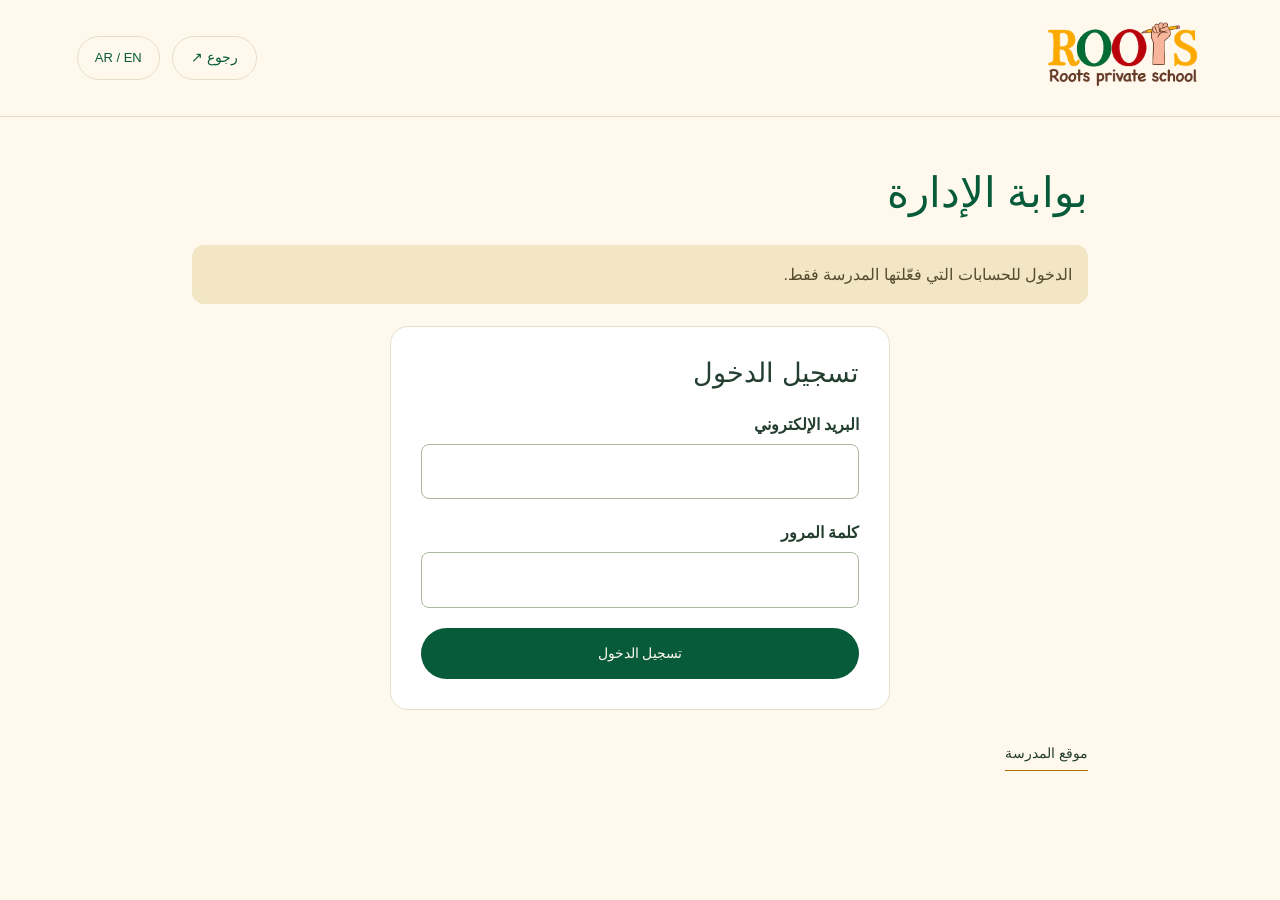
==== commit abf945a5: "Publish the free Roots school assistant Add the bilingual16-topic guide, consent-based admissions in" ====
--- a/admin.html
+++ b/admin.html
@@ -1 +1 @@
-<!DOCTYPE html><html lang="ar" dir="rtl"><head><meta charset="utf-8"><meta name="viewport" content="width=device-width,initial-scale=1"><title>Roots | Admin</title><link rel="stylesheet" href="styles.css?v=portal-back-26"><script src="staff.js?v=16" defer></script><script src="auth-config.js" defer></script><script src="admin-workspace.js?v=readiness-20261104-r9" defer></script><script src="portal-language.js?v=readiness-20261104-r9" defer></script><script src="school-client.js?v=readiness-20261104-r9" defer></script><script src="school-ui.js?v=readiness-20261104-r9" defer></script><script src="admin-spreadsheets.js?v=readiness-20261104-r9" defer></script><script src="admin-batch.js?v=readiness-20261104-r9" defer></script><script src="secure-auth.js?v=readiness-20261104-r9" defer></script><script src="portal-back.js?v=27" defer></script><link rel="stylesheet" href="admin-workspace.css?v=1"><link rel="stylesheet" href="school-ui.css?v=readiness-20261104-r9"><link rel="stylesheet" href="parent-workspace.css?v=readiness-20261104-r9"><link rel="stylesheet" href="admin-batch.css?v=readiness-20261104-r9"></head><body class="portal-page"><header class="portal-header"><a href="index.html"><img src="roots-logo.png" alt="Roots Private School"></a><div class="portal-top-actions"><a class="portal-back" href="index.html" data-ar="رجوع ↗" data-en="Back ↗" aria-label="Back">رجوع ↗</a><button id="portal-language" class="language" type="button">English</button></div></header><main class="portal-main"><section id="login-panel"><h1 data-ar="بوابة الإدارة" data-en="Admin portal" >بوابة الإدارة</h1><div class="portal-banner"><span data-ar="الدخول للحسابات التي فعّلتها المدرسة فقط." data-en="Sign in with an account activated by the school.">الدخول للحسابات التي فعّلتها المدرسة فقط.</span></div><form id="staff-login" class="portal-card portal-form"><h2 data-ar="تسجيل الدخول" data-en="Sign in" >تسجيل الدخول</h2><label data-ar="البريد الإلكتروني" data-en="Email" for="username">البريد الإلكتروني</label><input id="username" type="email" required autocomplete="username"><label data-ar="كلمة المرور" data-en="Password" for="password">كلمة المرور</label><input id="password" type="password" required autocomplete="off"><button data-ar="تسجيل الدخول" data-en="Sign in" type="submit" class="button">تسجيل الدخول</button><p id="login-status" hidden role="status"><span data-ar="الحسابات غير مفعّلة بعد. استخدم نموذج العرض." data-en="Accounts are inactive. Use the preview instead." >الحسابات غير مفعّلة بعد. استخدم نموذج العرض.</span></p></form></section><section id="dashboard-panel" tabindex="-1" hidden><h1 data-ar="لوحة الإدارة" data-en="Admin dashboard" >لوحة الإدارة</h1><div class="portal-banner"><span data-ar="نموذج للعرض فقط — لا توجد حسابات أو بيانات طلاب. التعديلات لا تُحفظ." data-en="Preview only — no accounts or student records. Changes are not saved." >نموذج للعرض فقط — لا توجد حسابات أو بيانات طلاب. التعديلات لا تُحفظ.</span></div><div class="portal-grid"><article class="portal-card"><h2 data-ar="الطلاب" data-en="Students" >الطلاب</h2><p data-ar="إضافة الطلاب وتحديد صفوفهم وربط أولياء أمورهم." data-en="Add students, set their classes, and link their parents." >إضافة الطلاب وتحديد صفوفهم وربط أولياء أمورهم.</p><p data-ar="لا توجد بيانات بعد" data-en="No records yet" class="empty-state">لا توجد بيانات بعد</p><button data-ar="عرض النموذج" data-en="Open preview" type="button" class="preview-button" data-editor="0">عرض النموذج</button></article><article class="portal-card"><h2 data-ar="حسابات أولياء الأمور" data-en="Parent accounts" >حسابات أولياء الأمور</h2><p data-ar="إنشاء حسابات أولياء الأمور وربط كل حساب بأطفاله." data-en="Provision parent accounts and link each to their children." >إنشاء حسابات أولياء الأمور وربط كل حساب بأطفاله.</p><p data-ar="لا توجد بيانات بعد" data-en="No records yet" class="empty-state">لا توجد بيانات بعد</p><button data-ar="عرض النموذج" data-en="Open preview" type="button" class="preview-button" data-editor="1">عرض النموذج</button></article><article class="portal-card"><h2 data-ar="حسابات المعلمين" data-en="Teacher accounts" >حسابات المعلمين</h2><p data-ar="إدارة حسابات المعلمين وتعيين الصفوف والطلاب." data-en="Manage teacher accounts and assign classes and students." >إدارة حسابات المعلمين وتعيين الصفوف والطلاب.</p><p data-ar="لا توجد بيانات بعد" data-en="No records yet" class="empty-state">لا توجد بيانات بعد</p><button data-ar="عرض النموذج" data-en="Open preview" type="button" class="preview-button" data-editor="2">عرض النموذج</button></article><article class="portal-card"><h2 data-ar="محتوى الموقع" data-en="Website content" >محتوى الموقع</h2><p data-ar="إدارة محتوى المدرسة والصور ومعلومات التسجيل." data-en="Manage school content, photos, and admissions details." >إدارة محتوى المدرسة والصور ومعلومات التسجيل.</p><p data-ar="لا توجد بيانات بعد" data-en="No records yet" class="empty-state">لا توجد بيانات بعد</p><button data-ar="عرض النموذج" data-en="Open preview" type="button" class="preview-button" data-editor="3">عرض النموذج</button></article><article class="portal-card"><h2 data-ar="مراجعة التحديثات" data-en="Review updates" >مراجعة التحديثات</h2><p data-ar="مراجعة ملاحظات التعلّم والأنشطة." data-en="Review learning notes and activities." >مراجعة ملاحظات التعلّم والأنشطة.</p><p data-ar="لا توجد بيانات بعد" data-en="No records yet" class="empty-state">لا توجد بيانات بعد</p><button data-ar="عرض النموذج" data-en="Open preview" type="button" class="preview-button" data-editor="4">عرض النموذج</button></article><article class="portal-card"><h2 data-ar="الصلاحيات" data-en="Access permissions" >الصلاحيات</h2><p data-ar="تحديد من يمكنه مشاهدة وتعديل بيانات كل طالب." data-en="Control who can view and update each student’s records." >تحديد من يمكنه مشاهدة وتعديل بيانات كل طالب.</p><p data-ar="لا توجد بيانات بعد" data-en="No records yet" class="empty-state">لا توجد بيانات بعد</p><button data-ar="عرض النموذج" data-en="Open preview" type="button" class="preview-button" data-editor="5">عرض النموذج</button></article></div><div id="editor-panel" class="portal-card" hidden><h2 id="editor-title"></h2><p data-ar="هذا نموذج تجهيز فقط. ستُفعّل العمليات بعد ربط الحسابات والبيانات." data-en="This is a preparation preview. Actions will be enabled after accounts and data are connected." >هذا نموذج تجهيز فقط. ستُفعّل العمليات بعد ربط الحسابات والبيانات.</p><label for="preview-note"><span data-ar="ملاحظة تجريبية" data-en="Draft note" >ملاحظة تجريبية</span></label><textarea id="preview-note" rows="4" style="width:100%;padding:12px;margin:14px 0;font:inherit;border:1px solid #a9b8a0;border-radius:8px"></textarea><button data-ar="مسح وإغلاق" data-en="Clear and close" type="button" class="preview-button" id="editor-close">مسح وإغلاق</button></div><div class="portal-actions"><button data-ar="العودة إلى تسجيل الدخول" data-en="Back to sign-in" type="button" id="preview-exit" class="preview-button">العودة إلى تسجيل الدخول</button></div></section><div class="portal-actions"><a data-ar="موقع المدرسة" data-en="School website" href="index.html" class="text-link">موقع المدرسة</a></div></main></body></html>+<!DOCTYPE html><html lang="ar" dir="rtl"><head><meta charset="utf-8"><meta name="viewport" content="width=device-width,initial-scale=1"><title>Roots | Admin</title><link rel="stylesheet" href="styles.css?v=portal-back-26"><script src="staff.js?v=16" defer></script><script src="auth-config.js" defer></script><script src="admin-workspace.js?v=assistant-release-20261107" defer></script><script src="portal-language.js?v=readiness-20261104-r9" defer></script><script src="school-client.js?v=readiness-20261104-r9" defer></script><script src="school-ui.js?v=readiness-20261104-r9" defer></script><script src="admin-spreadsheets.js?v=readiness-20261104-r9" defer></script><script src="admin-batch.js?v=readiness-20261104-r9" defer></script><script src="secure-auth.js?v=readiness-20261104-r9" defer></script><script src="portal-back.js?v=27" defer></script><link rel="stylesheet" href="admin-workspace.css?v=1"><link rel="stylesheet" href="school-ui.css?v=readiness-20261104-r9"><link rel="stylesheet" href="parent-workspace.css?v=readiness-20261104-r9"><link rel="stylesheet" href="admin-batch.css?v=readiness-20261104-r9"><script src="assistant-config.js?v=assistant-free-prep-20261107-r4" defer></script><link rel="stylesheet" href="assistant.css?v=assistant-free-prep-20261107-r4"><script src="roots-assistant.mjs?v=assistant-free-prep-20261107-r4" type="module"></script></head><body class="portal-page"><header class="portal-header"><a href="index.html"><img src="roots-logo.png" alt="Roots Private School"></a><div class="portal-top-actions"><a class="portal-back" href="index.html" data-ar="رجوع ↗" data-en="Back ↗" aria-label="Back">رجوع ↗</a><button id="portal-language" class="language" type="button">English</button></div></header><main class="portal-main"><section id="login-panel"><h1 data-ar="بوابة الإدارة" data-en="Admin portal" >بوابة الإدارة</h1><div class="portal-banner"><span data-ar="الدخول للحسابات التي فعّلتها المدرسة فقط." data-en="Sign in with an account activated by the school.">الدخول للحسابات التي فعّلتها المدرسة فقط.</span></div><form id="staff-login" class="portal-card portal-form"><h2 data-ar="تسجيل الدخول" data-en="Sign in" >تسجيل الدخول</h2><label data-ar="البريد الإلكتروني" data-en="Email" for="username">البريد الإلكتروني</label><input id="username" type="email" required autocomplete="username"><label data-ar="كلمة المرور" data-en="Password" for="password">كلمة المرور</label><input id="password" type="password" required autocomplete="off"><button data-ar="تسجيل الدخول" data-en="Sign in" type="submit" class="button">تسجيل الدخول</button><p id="login-status" hidden role="status"><span data-ar="الحسابات غير مفعّلة بعد. استخدم نموذج العرض." data-en="Accounts are inactive. Use the preview instead." >الحسابات غير مفعّلة بعد. استخدم نموذج العرض.</span></p></form></section><section id="dashboard-panel" tabindex="-1" hidden><h1 data-ar="لوحة الإدارة" data-en="Admin dashboard" >لوحة الإدارة</h1><div class="portal-banner"><span data-ar="نموذج للعرض فقط — لا توجد حسابات أو بيانات طلاب. التعديلات لا تُحفظ." data-en="Preview only — no accounts or student records. Changes are not saved." >نموذج للعرض فقط — لا توجد حسابات أو بيانات طلاب. التعديلات لا تُحفظ.</span></div><div class="portal-grid"><article class="portal-card"><h2 data-ar="الطلاب" data-en="Students" >الطلاب</h2><p data-ar="إضافة الطلاب وتحديد صفوفهم وربط أولياء أمورهم." data-en="Add students, set their classes, and link their parents." >إضافة الطلاب وتحديد صفوفهم وربط أولياء أمورهم.</p><p data-ar="لا توجد بيانات بعد" data-en="No records yet" class="empty-state">لا توجد بيانات بعد</p><button data-ar="عرض النموذج" data-en="Open preview" type="button" class="preview-button" data-editor="0">عرض النموذج</button></article><article class="portal-card"><h2 data-ar="حسابات أولياء الأمور" data-en="Parent accounts" >حسابات أولياء الأمور</h2><p data-ar="إنشاء حسابات أولياء الأمور وربط كل حساب بأطفاله." data-en="Provision parent accounts and link each to their children." >إنشاء حسابات أولياء الأمور وربط كل حساب بأطفاله.</p><p data-ar="لا توجد بيانات بعد" data-en="No records yet" class="empty-state">لا توجد بيانات بعد</p><button data-ar="عرض النموذج" data-en="Open preview" type="button" class="preview-button" data-editor="1">عرض النموذج</button></article><article class="portal-card"><h2 data-ar="حسابات المعلمين" data-en="Teacher accounts" >حسابات المعلمين</h2><p data-ar="إدارة حسابات المعلمين وتعيين الصفوف والطلاب." data-en="Manage teacher accounts and assign classes and students." >إدارة حسابات المعلمين وتعيين الصفوف والطلاب.</p><p data-ar="لا توجد بيانات بعد" data-en="No records yet" class="empty-state">لا توجد بيانات بعد</p><button data-ar="عرض النموذج" data-en="Open preview" type="button" class="preview-button" data-editor="2">عرض النموذج</button></article><article class="portal-card"><h2 data-ar="محتوى الموقع" data-en="Website content" >محتوى الموقع</h2><p data-ar="إدارة محتوى المدرسة والصور ومعلومات التسجيل." data-en="Manage school content, photos, and admissions details." >إدارة محتوى المدرسة والصور ومعلومات التسجيل.</p><p data-ar="لا توجد بيانات بعد" data-en="No records yet" class="empty-state">لا توجد بيانات بعد</p><button data-ar="عرض النموذج" data-en="Open preview" type="button" class="preview-button" data-editor="3">عرض النموذج</button></article><article class="portal-card"><h2 data-ar="مراجعة التحديثات" data-en="Review updates" >مراجعة التحديثات</h2><p data-ar="مراجعة ملاحظات التعلّم والأنشطة." data-en="Review learning notes and activities." >مراجعة ملاحظات التعلّم والأنشطة.</p><p data-ar="لا توجد بيانات بعد" data-en="No records yet" class="empty-state">لا توجد بيانات بعد</p><button data-ar="عرض النموذج" data-en="Open preview" type="button" class="preview-button" data-editor="4">عرض النموذج</button></article><article class="portal-card"><h2 data-ar="الصلاحيات" data-en="Access permissions" >الصلاحيات</h2><p data-ar="تحديد من يمكنه مشاهدة وتعديل بيانات كل طالب." data-en="Control who can view and update each student’s records." >تحديد من يمكنه مشاهدة وتعديل بيانات كل طالب.</p><p data-ar="لا توجد بيانات بعد" data-en="No records yet" class="empty-state">لا توجد بيانات بعد</p><button data-ar="عرض النموذج" data-en="Open preview" type="button" class="preview-button" data-editor="5">عرض النموذج</button></article></div><div id="editor-panel" class="portal-card" hidden><h2 id="editor-title"></h2><p data-ar="هذا نموذج تجهيز فقط. ستُفعّل العمليات بعد ربط الحسابات والبيانات." data-en="This is a preparation preview. Actions will be enabled after accounts and data are connected." >هذا نموذج تجهيز فقط. ستُفعّل العمليات بعد ربط الحسابات والبيانات.</p><label for="preview-note"><span data-ar="ملاحظة تجريبية" data-en="Draft note" >ملاحظة تجريبية</span></label><textarea id="preview-note" rows="4" style="width:100%;padding:12px;margin:14px 0;font:inherit;border:1px solid #a9b8a0;border-radius:8px"></textarea><button data-ar="مسح وإغلاق" data-en="Clear and close" type="button" class="preview-button" id="editor-close">مسح وإغلاق</button></div><div class="portal-actions"><button data-ar="العودة إلى تسجيل الدخول" data-en="Back to sign-in" type="button" id="preview-exit" class="preview-button">العودة إلى تسجيل الدخول</button></div></section><div class="portal-actions"><a data-ar="موقع المدرسة" data-en="School website" href="index.html" class="text-link">موقع المدرسة</a></div></main></body></html>
--- a/assistant.css
+++ b/assistant.css
@@ -0,0 +1,35 @@
+.ra-launch{position:fixed;inset-inline-end:24px;bottom:24px;z-index:35;border:0;border-radius:28px;background:#244e3c;color:#fff;padding:12px 19px;min-height:48px;box-shadow:0 6px 24px #173f3230;cursor:pointer;display:flex;align-items:center;gap:10px;font:600 15px/1.5 Arial}
+.ra-launch>span:first-child{font-size:23px;color:#f5d58e}.ra-dialog{padding:0;border:1px solid #dde3d6;border-radius:24px;background:#fffdf6;color:#244e3c;width:min(480px,calc(100vw - 24px));max-width:none;max-height:calc(100dvh - 24px);box-shadow:0 24px 100px #173f3235;overflow:hidden;font:16px/1.65 Arial}
+.ra-dialog::backdrop{background:#143d3055;backdrop-filter:blur(3px)}.ra-shell{display:flex;flex-direction:column;height:min(720px,calc(100dvh - 32px));min-height:250px}.ra-header{display:flex;align-items:center;justify-content:space-between;gap:12px;padding:18px 20px;background:#244e3c;color:white}.ra-header h2{font:600 20px/1.5 Arial;color:white;margin:0}.ra-header small{color:#e5eddc}.ra-icon{border:1px solid #ffffff60;border-radius:50%;min-width:44px;min-height:44px;background:transparent;color:inherit;font:24px Arial;cursor:pointer;flex:none}
+.ra-notice{font-size:12px;line-height:1.6;padding:10px 18px;background:#f5ecd5;color:#635432}.ra-toolbar{padding:10px 16px;display:flex;gap:8px;flex-wrap:wrap;border-bottom:1px solid #e4e8de}.ra-toolbar button,.ra-button{font:inherit;cursor:pointer;border:1px solid #ccd9c5;background:#f1f5eb;color:#244e3c;border-radius:14px;padding:9px 12px;min-height:44px}.ra-button.primary{background:#244e3c;color:white}.ra-button:disabled{opacity:.55;cursor:wait}
+.ra-scroll{flex:1;overflow:auto;overscroll-behavior:contain;padding:18px;min-height:0}.ra-log{display:grid;gap:14px;align-content:start}.ra-message{max-width:94%;padding:12px 15px;border-radius:17px;background:#eaf0e3;white-space:pre-wrap;overflow-wrap:anywhere;color:#243e30}.ra-message.user{background:#f7e9c7;justify-self:end}.ra-message p{color:inherit;margin:0;line-height:1.8}.ra-sources{display:flex;flex-wrap:wrap;gap:8px;margin-top:8px;font-size:12px}.ra-sources a{text-decoration:underline;min-height:32px;display:inline-flex;align-items:center}
+.ra-compose{padding:12px 16px calc(12px + env(safe-area-inset-bottom));border-top:1px solid #dde4d5;display:flex;gap:8px;background:#fffdf6}.ra-compose input{min-width:0;width:100%;min-height:46px;font:16px Arial;border:1px solid #b9c9af;border-radius:14px;padding:10px 12px;color:#243e30;background:white}.ra-status{padding:6px 16px;font-size:13px;color:#7d472c;min-height:30px}.ra-status:empty{display:none}.ra-child{display:grid;gap:5px;padding:10px 16px;font-weight:bold}.ra-child select{width:100%;min-width:0;padding:10px;border:1px solid #b9c9af;border-radius:12px;background:white;font:16px Arial}
+.ra-form{display:grid;gap:13px}.ra-field{display:grid;gap:5px;font-size:15px;color:#244e3c}.ra-field input,.ra-field select,.ra-field textarea{font:16px/1.5 Arial;width:100%;min-width:0;min-height:46px;padding:10px 12px;border:1px solid #bfceb5;border-radius:12px;background:white;color:#243e30}.ra-field textarea{resize:vertical;min-height:80px}.ra-check{display:flex;align-items:start;gap:10px;font-size:13px;line-height:1.7}.ra-check input{width:22px;height:22px;flex:none;accent-color:#244e3c}.ra-actions{display:flex;gap:10px;flex-wrap:wrap}.ra-actions>*{flex:1}.ra-empty{padding:20px;border:1px dashed #cbd6bf;border-radius:16px}.ra-inbox{display:grid;gap:16px}.ra-inquiry{padding:20px;border:1px solid #dce4d4;border-radius:18px;background:white;overflow-wrap:anywhere}.ra-inquiry h3{font-size:21px;margin-bottom:10px}.ra-inquiry dl{display:grid;grid-template-columns:1fr 2fr;gap:6px}.ra-inquiry dt{font-weight:bold}.ra-inquiry dd{margin:0}.ra-filter{display:flex;gap:12px;flex-wrap:wrap}.ra-filter select{min-height:44px;font:16px Arial;padding:8px 12px;border:1px solid #bdcbb3;border-radius:12px}.ra-inquiry select,.ra-inquiry textarea{width:100%;min-height:44px;font:16px Arial;padding:10px;border:1px solid #bdcbb3;border-radius:12px;margin-block:8px}.ra-hidden{display:none!important}.ra-call{padding:12px 16px;background:#e8f0e2;display:flex;align-items:center;justify-content:space-between;gap:10px}.ra-dialog button:focus-visible,.ra-launch:focus-visible{outline:3px solid #bf8b32;outline-offset:3px}
+@media(max-width:800px){body:not(.portal-page)>.ra-launch{bottom:calc(90px + env(safe-area-inset-bottom));inset-inline-end:16px}.ra-launch{inset-inline-end:16px;bottom:calc(16px + env(safe-area-inset-bottom))}.ra-dialog{border-radius:20px}.ra-header{padding:14px 16px}.ra-scroll{padding:14px}.ra-inquiry dl{grid-template-columns:1fr}.ra-inquiry dd{margin-bottom:8px}}
+@media(max-width:360px){.ra-toolbar{gap:6px;padding:8px}.ra-toolbar button{font-size:14px;padding:8px}.ra-message{max-width:100%}.ra-compose{padding-inline:10px}.ra-header h2{font-size:18px}}
+@media(prefers-reduced-motion:reduce){.ra-dialog,.ra-launch{animation:none;transition:none}}
+.ra-dialog [hidden]{display:none!important}
+
+.ra-dialog details.ra-notice{margin:0;padding-block:4px}.ra-dialog details.ra-notice summary{font:13px/1.5 Arial;min-height:32px}.ra-dialog details.ra-notice p{color:inherit;font-size:13px}
+
+/* Source status stays textual, including for keyboard and screen-reader users. */
+.ra-guide h3{font:600 20px/1.5 Arial;margin:0 0 8px}.ra-guide p{font:14px/1.7 Arial;color:#425c4c;margin:0 0 14px}.ra-guide-grid{display:grid;grid-template-columns:repeat(2,minmax(0,1fr));gap:10px;margin-bottom:14px}.ra-guide-topic{min-width:0;min-height:64px;border:1px solid #cbd8c4;border-radius:14px;padding:12px;background:#eff4e8;color:#244e3c;font:600 15px/1.5 Arial;text-align:start;cursor:pointer;overflow-wrap:anywhere}.ra-guide-topic small{display:block;font:12px/1.5 Arial;color:#5e694c;margin-top:4px}.ra-dialog :is(input,select,textarea,summary,a):focus-visible{outline:3px solid #a77927;outline-offset:2px}.ra-dialog [role="status"]:focus{outline:2px solid #a77927;outline-offset:2px}.ra-dialog [disabled]{cursor:wait}.ra-guide-topic:hover{background:#e5eddc}
+@media(max-width:360px){.ra-guide-grid{grid-template-columns:1fr}}
+/* Short landscape screens keep the conversation and send controls usable. */
+@media(max-height:480px){
+ .ra-dialog{max-height:calc(100dvh - 8px)}.ra-shell{height:calc(100dvh - 12px);min-height:0}
+ .ra-header{padding:4px 12px}.ra-header h2{font-size:18px}.ra-header small{display:none}
+ .ra-notice{margin:0;padding:3px 12px;font-size:11px;line-height:1.4}
+ .ra-dialog details.ra-notice{padding-block:0}.ra-dialog details.ra-notice summary{min-height:32px}
+ .ra-dialog details[open].ra-notice{max-height:80px;overflow:auto;flex-shrink:0}
+ .ra-toolbar{padding:4px 8px;gap:5px}.ra-toolbar button{font-size:14px;padding:6px 8px;min-height:44px}
+ .ra-child{grid-template-columns:auto minmax(100px,1fr);align-items:center;padding:4px 12px;gap:8px;font-size:14px}.ra-child select{min-height:44px;padding:6px}
+ .ra-parent-toolbar>.ra-button:nth-child(-n+3){display:none}
+ .ra-compose{padding:6px 10px}.ra-compose input{min-height:44px;padding:6px 10px}.ra-status{min-height:24px;padding:3px 10px;font-size:12px}
+ .ra-scroll{padding:10px}
+}
+@media(max-width:600px){
+ .ra-parent-toolbar>.ra-button:nth-child(-n+3){display:none}
+ .ra-parent-toolbar{padding:8px;gap:6px}.ra-parent-toolbar button{font-size:14px;padding:6px 8px}
+ .ra-child{grid-template-columns:auto minmax(100px,1fr);align-items:center;padding:6px 12px;gap:8px;font-size:14px}.ra-child select{min-height:44px;padding:6px}
+}
